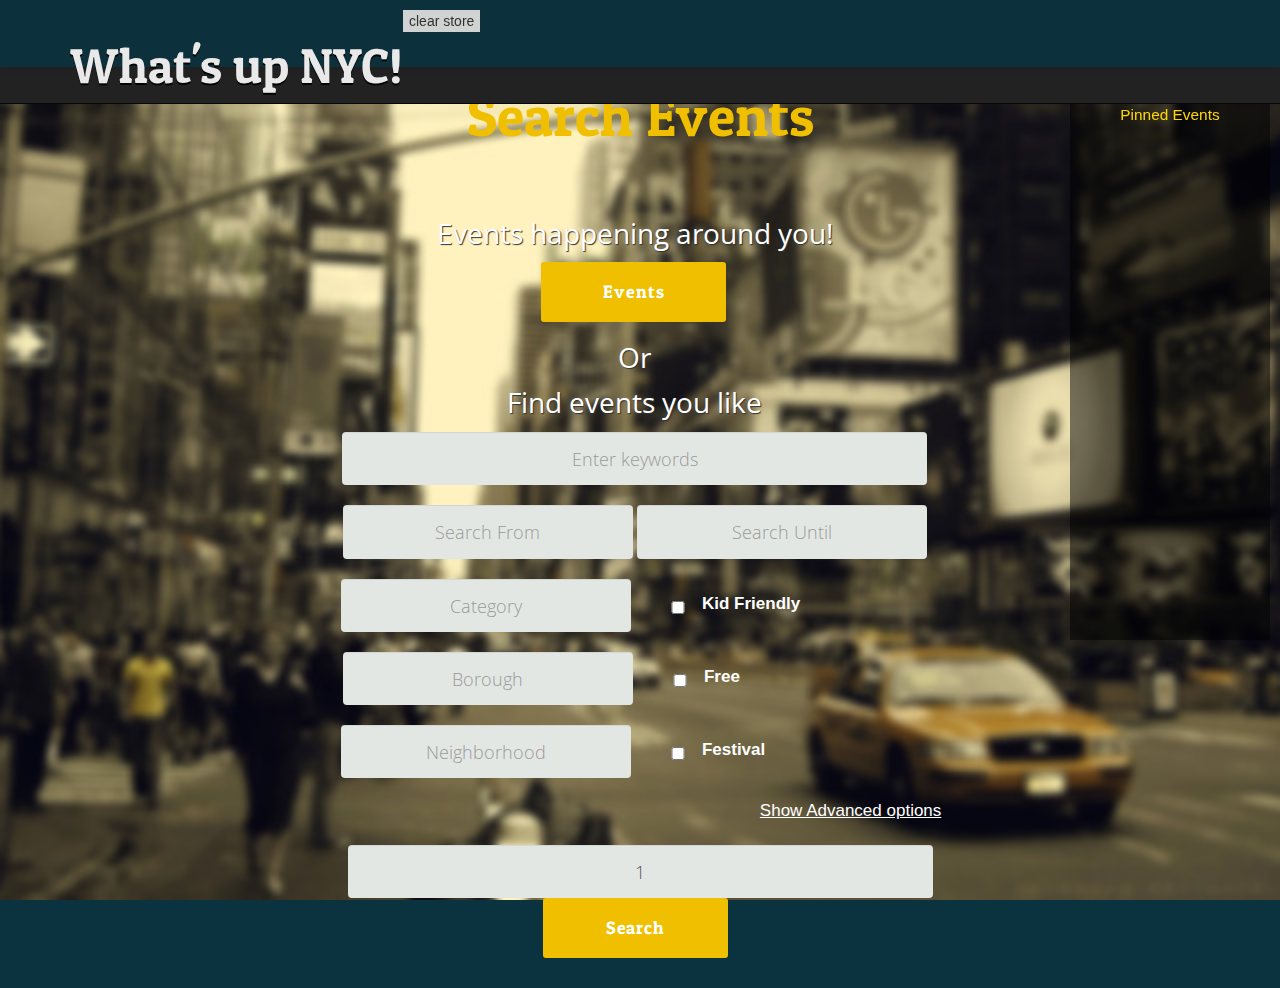
==== index.html @ 023a13a9 "Pinned Table Changes" ====
<!DOCTYPE HTML>
    <html lang="en">
    <head>
    <meta charset="utf-8">
    <title>WhatsupNYC!</title>
    <meta name="viewport" content="width=device-width, initial-scale=1.0">
    <meta name="description" content="">
    <meta name="author" content="">
    <!-- Styles -->
    <link href="webContent/css/bootstrap.css" rel="stylesheet">
    <link href="webContent/css/style.css" rel="stylesheet">
    <link href="webContent/css/style-date.css" rel="stylesheet">

    <link rel='stylesheet' id='prettyphoto-css'  href="webContent/css/prettyPhoto.css" type='text/css' media='all'>
    <link href="webContent/css/fontello.css" type="text/css" rel="stylesheet">
    <!--[if lt IE 7]>
            <link href="css/fontello-ie7.css" type="text/css" rel="stylesheet">  
        <![endif]-->
    <!-- Google Web fonts -->
    <link href='http://fonts.googleapis.com/css?family=Quattrocento:400,700' rel='stylesheet' type='text/css'>
    <link href='http://fonts.googleapis.com/css?family=Patua+One' rel='stylesheet' type='text/css'>
    <link href='http://fonts.googleapis.com/css?family=Open+Sans' rel='stylesheet' type='text/css'>
    <style>
    body {
        padding-top: 60px; /* 60px to make the container go all the way to the bottom of the topbar */
    }
    </style>
    <link href="webContent/css/bootstrap-responsive.css" rel="stylesheet">
    <link href="stylesheets/styles.css" type="text/css" rel="stylesheet">
    <link href="stylesheets/corgi.css" type="text/css" rel="stylesheet">
    <link href="stylesheets/elusive-webfont.css" type="text/css" rel="stylesheet">
    
    <!-- Le HTML5 shim, for IE6-8 support of HTML5 elements -->
    <!--[if lt IE 9]>
          <script src="http://html5shim.googlecode.com/svn/trunk/html5.js"></script>
        <![endif]-->
    <!-- Favicon -->
    <link rel="shortcut icon" href="webContent/img/favicon.ico">
    <!-- JQuery -->
    <script type="text/javascript" src="webContent/js/jquery.js"></script>
    <!-- Load ScrollTo -->
    <script type="text/javascript" src="webContent/js/jquery.scrollTo-1.4.2-min.js"></script>
    <!-- Load LocalScroll -->
    <script type="text/javascript" src="webContent/js/jquery.localscroll-1.2.7-min.js"></script>
    <!-- prettyPhoto Initialization -->
    <script type="text/javascript" charset="utf-8">
          $(document).ready(function(){
            $("a[rel^='prettyPhoto']").prettyPhoto();
          });
    </script>
    
    <script type="text/javascript" src="webContent/js/jquery-1.7.1.min.js"></script>
    <link rel="stylesheet" href="http://maxcdn.bootstrapcdn.com/bootstrap/3.2.0/css/bootstrap.min.css">
    
    <link rel="stylesheet" href="webContent/css/jquery-ui.css">
    <script src="webContent/js/jquery-1.10.2.js"></script>
    <script src="webContent/js/jquery-ui.js"></script>
    <script src= "javascripts/store.min.js" type="text/javascript"></script>
    <script src= "javascripts/store+json2.min.js" type="text/javascript"></script>

    <script>
    $(function() {
    $( "#datepicker1" ).datepicker();
    $( "#datepicker2" ).datepicker();
    });
  </script>

    
    
  <script type="text/javascript" src="javascripts/apicall.js"></script>
  <script type="text/javascript">
  
  window.onload= validation();

  function validation() {


    $(document).ready(function(){
    var pinnedEvents = store.get('pinnedEvents');
    //console.log(pinnedEvents);

    for (var key in pinnedEvents) {

            console.log(pinnedEvents[key]);
            var row1Tag = document.createElement("tr");
            var col1Tag = document.createElement("td");
            col1Tag.setAttribute('class', "td-heading");
            row1Tag.setAttribute('class', "pinned-table-tr");
          
            var eventData = pinnedEvents[key];
            col1Tag.innerHTML = eventData;
            row1Tag.setAttribute('id', "Event" + key);
            row1Tag.appendChild(col1Tag);
            $("#pinnedEventsTable").append(row1Tag);
  
    }
  });

    $(document).ready(function(){
        jQuery('#borough').hide();
        jQuery('#category').hide();
        jQuery('#neighborhood').hide();
        jQuery('#free').hide();
        jQuery('#kidFriendly').hide();
        jQuery('#festival').hide();
        $('label[for="free"]').hide();
        $('label[for="kidFriendly"]').hide();
        $('label[for="festival"]').hide();
        $('#currentPageNum').hide();
    });  


   $(document).ready(function(){
        $("#articleName").hide();
        $("#commenterName").hide();
        // $("#datepicker1").hide();      
    });  

  if (window.location.href.indexOf("invalidusername") > -1) {
        
        $(document).ready(function(){
        $("#usernameError").show();
        $("#nofield").hide();
        $("#noresults").hide();
        });

 
  }else if (window.location.href.indexOf("nofield") > -1) {
    
        
        $(document).ready(function(){
        $("#nofield").show();
        $("#usernameError").hide();
        $("#noresults").hide();
        
        });
  
  }else if (window.location.href.indexOf("noresults") > -1) {
        
        $(document).ready(function(){
        $("#noresults").show();
        $("#nofield").hide();
        $("#usernameError").hide();
        
        });
  }

  else{
        $(document).ready(function(){
        $("#usernameError").hide();
        $("#nofield").hide();
        $("#noresults").hide();
        });
  }


}

  
  </script>
  <script>
    init()
    function init() {
        if (!store.enabled) {
            alert('Local storage is not supported by your browser. Please disable "Private Mode", or upgrade to a modern browser.');
            return;
        }
    }
  </script>

    </head>
    <body>
    <!--******************** NAVBAR ********************-->
    <div class="navbar-wrapper">
      <div class="navbar navbar-inverse navbar-fixed-top">
        <div class="navbar-inner">
          <div class="container">
            <!-- Responsive Navbar Part 1: Button for triggering responsive navbar (not covered in tutorial). Include responsive CSS to utilize. -->
            <a class="btn btn-navbar" data-toggle="collapse" data-target=".nav-collapse"> <span class="icon-bar"></span> <span class="icon-bar"></span> <span class="icon-bar"></span> </a>
            <h1 class="brand"><a href="#top">What's up NYC!</a></h1>
            <button onclick="clearStore()"> clear store</button>
            <!-- Responsive Navbar Part 2: Place all navbar contents you want collapsed withing .navbar-collapse.collapse. -->
            <nav class="pull-right nav-collapse collapse">
              <ul id="menu-main" class="nav">
                
              </ul>
            </nav>
          </div>
          <!-- /.container -->
        </div>
        <!-- /.navbar-inner -->
      </div>
      <!-- /.navbar -->
    </div>
    <!-- /.navbar-wrapper -->
    <div id="top"></div>
    <!-- ******************** HeaderWrap ********************-->
    <div id="headerwrap">
      <header class="clearfix">
        <h1><span>Search Events</span></h1>
        <div class="container" style="position: relative;">
          <div id="divfix" title="Average comment rating for users">
            Pinned Events
            <div id="pinnedDiv">
              <table id="pinnedEventsTable" border="0" style="{border-collapse: separate; border-spacing: 5em}">
              </table>
            </div>
          </div>



          <div class="row">
            <div class="span12">
              <!--<form method="POST" action="commentList.html" name="random" id="random">-->
              <h2 style="margin-left:-6%;">Events happening around you!</h2>
              <!-- <input type="submit" value="Generate" class="cform-submit" onclick="ranComments()">   -->
              <input type = "button" value="Events" onclick="randomEventsButtonClick()" class="cform-submit" 
              style="margin-left:39%;" title="click here to generate random comments">
              <!-- </form> -->
              <h2 style="margin-left:-6%;">Or</h2>
              <h2 style="margin-left:-6%;">Find events you like</h2>
              
              <h2 id="usernameError" style="color: gold; margin-left:-6%;" hidden="true">Please Enter Value</h2>
              <div id="status" style="color:red"></div>
              <h2 id="nofield" style="color: gold; margin-left:-6%;" hidden="true">Please select one field</h2>
             
              <h2 id="noresults" style="color: gold; margin-left:-6%;" hidden="true">No results found</h2>
              <!-- <div class = "row">
              <select id ="selectType" style="width: 290px; font-size: 22px; height: 60px; margin-left:-6%; font-family: 'Open Sans', sans serif;" title="select the type of field for search">
              <option value="none">Select here</option>  
              <option value="article">Article URL</option>
              <option value="commenter">Commenter user id</option>
              <option value="commentDate">Comment date</option>
              </select>
              </div> -->
              <!-- <div class="row">&nbsp</div>
              <input type="text" id="articleName" name="keywords" placeholder="Article URL" class="cform-text" size="20" title="your email" style="margin-left:-6%;">
              
              <input type="text" id="commenterName" name="username" placeholder="Commenter user id" class="cform-text" size="20" title="username" style = "width:290px; margin-left:-6%;">
              
              <input type="text" id="datepicker1" name="uploadedsince" placeholder="Commented on" class="cform-text" size="20" style = "width:290px; margin-left:-6%;"> -->
              <!--
              <input type="text" id="datepicker2" name="uploadeduntil" placeholder="Uploaded Until" class="cform-text" size="20" style = "width:290px;">
              -->
              <input type="text" name="keywords" id = "text"placeholder="Enter keywords" class="cform-text" style="margin-left:-6%;" size="30" title="your email">
              <div class="row">&nbsp</div>              
              <input type="text" id="datepicker1" name="uploadedsince" placeholder="Search From" class="cform-text" size="20" style = "width:290px; margin-left:-6%;">
              
              <input type="text" id="datepicker2" name="uploadeduntil" placeholder="Search Until" class="cform-text" size="20" style = "width:290px; ">
              <div class="row">&nbsp</div>              
              <input type="text" id="category" placeholder="Category" class="cform-text" style="margin-left:-17%; width:290px;" size="30" title="Category">
              <input type="checkbox" id="kidFriendly" class="advanced" style="margin-left:2%; width: 40px; color:white;" size="30" title="Neighborhood">
              <label for="kidFriendly" style="color: white; font-size: 17px;">Kid Friendly</label>
              <div class="row">&nbsp</div>              

              <input type="text" id="borough" placeholder="Borough" class="cform-text" size="30" title="Borough" style=" margin-left:-22%; width:290px;" >
              
              <input type="checkbox" id="free" class="advanced" title="Free" style=" margin-left:2%; width:40px;">
              <label for="free" style="color: white; font-size: 17px;">Free</label>
              <div class="row">&nbsp;</div>              
              <input type="text" id="neighborhood" placeholder="Neighborhood" class="cform-text" style="margin-left:-20%; width: 290px;" size="30" title="Neighborhood"> 
              <input type="checkbox" id="festival" class="advanced" title="Festival" style=" margin-left:2%; width:40px;">
              <label for="festival" style="color: white; font-size: 17px;">Festival</label>                     
            </div>
          </div>
          <div class="row" id="searchButton">
          <br>
            <button id="advanced-options"class="advanced" onclick="Visibility()" style = " background:none; border:none; margin-left:36%; color: white; font-size: 17px; " ><u>Show Advanced options</u></button>
          <div class="row">&nbsp;</div>

          <input name="pageNumber" id="currentPageNum" hidden="true" role="textbox" type="text" value="1">
          <input type = "button" value="Search" onclick="searchEventsButtonClick()" class="cform-submit" id="searchButton"
              style="margin-left:41.7%;" title="click here to search">
          </div>

<!-- <div style="margin: 10px">
<div class="star-ctr">
  <ul>
    <li><a href="#"><span class="glyphicon glyphicon-star"></span></a></li>
    <li><a href="#"><span class="glyphicon glyphicon-star"></span></a></li>
    <li><a href="#"><span class="glyphicon glyphicon-star"></span></a></li>
    <li><a href="#"><span class="glyphicon glyphicon-star"></span></a></li>
    <li><a href="#"><span class="glyphicon glyphicon-star"></span></a></li>
  </ul>
</div>
</div> -->





           <div id="box">
        <p/>
        <div id="addrwhere"></div>
        <div id="where" style="width: 85%;"></div>
        
        <p/>
        <input type="button" id="moreEventsButton" class="cform-submit" style="margin-left:41.7%;" onclick="getMoreEvents()" value="No more Events" state="0">

    </div>
          </form> 
        </div>
      </header>
    </div>


   
    <!--******************** Feature ********************-->
    
    <!--******************** Portfolio Section ********************-->

    <!--******************** Services Section ********************-->
    <!--******************** Testimonials Section ********************-->
    
    <!--******************** News Section ********************-->
    
    <!-- Loading the javaScript at the end of the page -->
    <script type="text/javascript" src="webContent/js/bootstrap.js"></script>
    <script type="text/javascript" src="webContent/js/jquery.prettyPhoto.js"></script>
    <!-- <script type="text/javascript" src="webContent/js/site.js"></script> -->
    
    
    <!--ANALYTICS CODE-->
  <script type="text/javascript">
    var _gaq = _gaq || [];
    _gaq.push(['_setAccount', 'UA-29231762-1']);
    _gaq.push(['_setDomainName', 'dzyngiri.com']);
    _gaq.push(['_trackPageview']);
  
    (function() {
    var ga = document.createElement('script'); ga.type = 'text/javascript'; ga.async = true;
    ga.src = ('https:' == document.location.protocol ? 'https://ssl' : 'http://www') + '.google-analytics.com/ga.js';
    var s = document.getElementsByTagName('script')[0]; s.parentNode.insertBefore(ga, s);
    })();

    function clearStore(){
      store.clear();
      window.reload();
    }
  </script>
    </body>
    </html>
---- webContent/css/style.css ----
/*!
 * LEGEND - Free Responsive One Page Template
 *
 * Copyright 2013
 * Created by: Inbetwin Network
 * URL: http://inbetw.in
 * Designed and built based on Twitter Bootstrap. */

/*
===========================
CONTENTS:

01 Sensible defaults
02 Typography
03 Non-semantic
04 Navbar
05 Single-Page Sections
06 Footer
07 Bootstrap Carousel
08 Buttons
09 Media queries 
===========================
*/

/* ---------------------------------------------------------------------------------------------------------- 
01 Sensible defaults ----------------------------------------------------------------------------------------
---------------------------------------------------------------------------------------------------------- */

div, article, section, header, footer, nav, li {
	position:relative;
}
.group:after {
	display:block;
	height:0;
	clear:both;
	content:".";
	visibility:hidden; /* For clearing */
}
body {
	background:#f0f0f0;
	color: #312A1E;
	font-size: 100%;
	font-family: 'Quattrocento', serif;
}
::-moz-selection {
background:#f0bf00;
color:#333;
}
::selection {
background:#f0bf00;
color:#333;
}
/*---------- FORMS ----------*/

input[type=text], input[type=submit], input[type=button], textarea {
	width: 100%;
	padding: 0.5em;
	font-size: 1em;
	margin-bottom: 1.5em;
	box-sizing: border-box;
	-moz-box-sizing: border-box;
	-webkit-box-sizing: border-box;
}
input, button, select, textarea {
	font-family: 'Quattrocento', serif;
	background: rgba(227, 231, 228, 1);
	font-family: 'Open Sans', sans serif;
	border: 0;
	text-align: center;
	vertical-align: middle;
	color: #000000;
	box-shadow: none;
	-moz-box-shadow: none;
	box-sizing: border-box;
	-moz-box-sizing: border-box;
	-webkit-box-sizing: border-box;

}
/* ---------------------------------------------------------------------------------------------------------- 
02 Typography -----------------------------------------------------------------------------------------------
---------------------------------------------------------------------------------------------------------- */
/*

14 / 16	= 		0.875em 		(14px equivalent)
16 / 16	= 		1em 			(16px equivalent)
18 / 16 = 		1.125em 		(18px equivalent)
21 / 16 = 		1.3125em 		(21px equivalent)
24 / 16 = 		1.5em 			(24px equivalent)
30 / 16 = 		1.875em 		(30px equivalent)

*/



p {
	font-size: 1em; /* 16px */
	line-height: 1.5; /* 24px */
	margin: 0 0 1.5em 0;
}
ul, ol {
	font-size: 1em; /* 16px */
	line-height: 1.5; /* 24px */
	margin: 0 0 1.5em 0;
}
body, input, textarea {
}
a:link, a:visited {
	color: #F1505A;
}
a:hover, a:active {
	color: #F1505A;
	text-decoration: underline;
}
h1, h2, h3, h4, h5, h6 {
	font-weight: normal; /* reset default browser weight for our webfonts */
	font-family: 'Patua One', cursive;
}
h1 {
	font-size: 1.5em; /* 24px */
	line-height: 1; /* 24px */
	margin-top: 1.42em;
	margin-bottom: 0em;
}
h2 {
	font-size: 1.3125em; /* 21px */
	line-height: 1.1429; /* 24px */
	margin-top: 1.1429em;
	margin-bottom: 0em;
}
h3 {
	font-size: 1.125em; /* 18px */
	line-height: 1.3333; /* 24px */
	margin-top: 1.3333em;
	margin-bottom: 0em;
}
h4 {
	font-size: 1em; /* 16px */
	line-height: 1.5; /* 24px */
	margin-top: 1.5em;
	margin-bottom: 0em;
}
h5 {
	font-size: 0.875em; /* 14px */
	line-height: 1.7143; /* 24px */
	margin-top: 1.7143em;
	margin-bottom: 0em;
}
strong {
	font-weight:normal;
	font-family: 'Open Sans', sans-serif;
}
small {
	font-size: 0.75em; /* 12px */
	line-height: 2; /* 24px */
	margin-top: 2em;
	margin-bottom: 0em;
}
em {
	font-style: normal;
	font-family: 'Open Sans';
}
.muted {
	color: #A5A5A2;
	font-family: 'Quattrocento', serif;
}
.impressed {
	text-shadow:
 -1px -1px 0 rgba(0, 0, 0, 0.5), /* shadow */  1px 1px 0 rgba(255, 255, 255, 0.9); /* highlight */
}
.more-link {
	font-size: .875em; /* 14px */
	margin-top: 1.5em;
	font-family: 'Patua One', cursive;
}
.more-link:link, .more-link:visited {
	color: #f0bf00;
	text-transform: uppercase;
}
/* ---------------------------------------------------------------------------------------------------------- 
03 Non-semantic ------------------------------------------------------------
---------------------------------------------------------------------------------------------------------- */
/* New Image Replacement Hack */

.hide-text {
	text-indent: 100%;
	white-space: nowrap;
	overflow: hidden;
	font-size: 1em;
}
.alignright {
	text-align: right;
}
.alignleft {
	text-align: left;
}
.aligncenter {
	text-align: center;
}
.medium {
	font-weight: normal;
	font-family: 'Quattrocento', serif;
}
/* ---------------------------------------------------------------------------------------------------------- 
04 Navbar ------------------------------------------------------------
---------------------------------------------------------------------------------------------------------- */

.navbar-fixed-top .container {
/* Uncomment to make nav expand full width */
 /*	width: auto; */
}
.navbar .brand {
	margin-left:0;
	padding: 0;
	margin-top: 1.05em;
}
.navbar .brand a {
	padding: 0;
	color: #fff;
	font-size: 1.75em;
	margin-left: 0;
	font-weight: normal;
	font-family: 'Patua One', cursive;
}
.navbar .brand a:hover {
	text-decoration: none;
	color:#f0bf00;
 transition: color .15s linear;
 -webkit-transition: color .15s linear;
 -moz-transition: color .15s linear;
}
.navbar .brand a:focus {
	outline: none;
}
.navbar-inner {
	min-height: 4.75em;
}
.navbar-inverse .navbar-inner {
	background-repeat: repeat;
	background-color: #0b333f;
	border-color: #f0bf00;
}
.navbar-wrapper {
	overflow:hidden;/* No fixed height, will break collapsible nav */
}
#menu-main {
	margin-top: 1.125em;
}
ul#menu-main > li > a {
	font-family: 'Patua One', cursive;
	font-weight: normal;
	font-size: 1em;
	color: #fff;
}
ul#menu-main > li > a:hover {
	background: #f0bf00;
	padding: 9px 15px;
	border-radius: 3px;
	-webkit-border-radius: 3px;
	-moz-border-radius: 3px;
}
.navbar-inverse .brand, .navbar-inverse .nav > li > a {
	text-shadow: none;
}
/* ---------------------------------------------------------------------------------------------------------- 
05 Single-Page Sections ------------------------------------------------------------
---------------------------------------------------------------------------------------------------------- */
#headerwrap {
	width: 100%;
	background: url(../img/city-bg.jpg) #0b333f no-repeat center center fixed;
	-webkit-background-size: cover;
	-moz-background-size: cover;
	-o-background-size: cover;
	background-size: cover;
	;
	min-height: 1000px;
	margin-top: -100px;
	padding-top:70px;
	text-align:center;
}
#headerwrap h1 {
	color: #FFFFFF;
	font-family: 'Patua One', cursive;
	font-size: 4em;
	font-weight: 400;
	margin: 1em 0;
}
#headerwrap h2 {
	color: #FFFFFF;
	font-family: 'Open Sans', sans serif;
	font-size: 2em;
	font-weight: normal;
	margin: 0.5em 0;
	text-shadow: 1px 1px 1px #333333;
}
#headerwrap h1 span {
	color:#f0bf00;
}
#headerwrap input[type=text] {
	background: rgba(227, 231, 228, 1);
	font-family: 'Open Sans', sans serif;
	font-size: 1.3125em;
	border: 0;
	text-align: center;
	vertical-align: middle;
	margin-bottom:0 !important;
}
#headerwrap input[type=text]:focus {
	background: #43413e;
	color: #eff1ef;
	transition: background 0.25 ease-in;
	-moz-transition: background 0.25 ease-in;
	-webkit-transition: background 0.25 ease-in;
}
#headerwrap input[type=text] {
	height: 2.9em;
	width:50%;
}
#headerwrap input[type=submit], input[type=button] {
	font-family: 'Patua One', cursive;
	color: #fff;
	width: 185px;
	height: 2.9em;
	font-size: 1.3125em; /* 21px */
	padding:0.5em;
	letter-spacing: 0.05em;
	margin: 0;
	border: 0;
	text-transform: none;
	background: #f0bf00 !important;
	border-radius: 3px;
	-moz-border-radius: 3px;
	-webkit-border-radius: 3px;
}
#headerwrap input[type=submit]:hover, #headerwrap input[type=submit]:active {
	background: #43413e !important;
}

#headerwrap input[type=button]:hover, #headerwrap input[type=button]:active {
	background: #43413e !important;
}
/*========== Social Icons ==========*/
ul.icon {
	font-size:54px;
	margin:1em 0 0.5em 0;
}
ul.icon li {
	display:inline-block;
	-webkit-transition: all 0.3s linear;
	-moz-transition: all 0.3s linear;
	-o-transition: all 0.3s linear;
	transition: all 0.3s linear;
}
ul.icon li:hover {
	opacity:0.7;
}
section.single-page {
	padding: 4.75em 0; /* 76px */
}
section.single-page h1 {
	text-align: center;
	font-family:  'Patua One', cursive;
	margin-bottom: 2em; /* 72px */
	font-size: 2.25em; /* 36px */
}
#feature {
	background: url("../img/yellow.png") repeat-x 0 0;
	height: 406px;
	z-index: 500;
	box-shadow: 0 5px 16px rgba(0, 0, 0, 0.3);
	-moz-box-shadow: 0 5px 16px rgba(0, 0, 0, 0.3);
	-webkit-box-shadow: 0 5px 16px rgba(0, 0, 0, 0.3);
}
#feature article {
	text-align: center;
	margin-top: 120px;
	max-width: 1170px;
}
#feature-headline {
	font-family: 'Patua One', cursive;
	text-transform: uppercase;
	color: rgba(228, 229, 229, 1);
	margin-bottom: 3%; /* 39px */
	margin-top: -.25em;
	height: 109px;
	background-size: 100% auto;
}
#feature-headline span {
	font-family: 'Patua One', cursive;
	text-transform: lowercase;
}
#feature article p {
	font-family: 'Patua One', cursive;
	font-size: 40px;
	margin-bottom: 0;
	line-height: 1.35;
	color: #fff;
}
/* Portfolio */

section#portfolio {
	padding-bottom: 0;
}
section#portfolio h1 {
	font-size: 3em;
	margin-bottom: 1em;
	margin-top: 0.5em;
}
section#portfolio hgroup h2 {
	margin-top: 1em;
	text-transform: capitalize;
}
section#portfolio hgroup h3 {
	margin-top:  .35em;
	font-family: 'Patua One', cursive;
}
section#portfolio .entry-content {
	margin: 1em 0 2.5em;
}
section#portfolio .align {
	text-align:center;
	margin-top:10px;
	font-size:6em;
}
/* Portfolio Image Hover */
.mask2 img {
	margin: 0 auto;
	max-width: 100%;
	display: block;
	-ms-filter:"progid:DXImageTransform.Microsoft.Alpha(Opacity=80)";
	filter: alpha(opacity=80);
	opacity: 0.8;
	box-shadow: 1px 1px 10px rgba(0, 0, 0, 0.2);
	-webkit-transition: all 0.3s ease-in-out;
	-moz-transition: all 0.3s ease-in-out;
	-o-transition: all 0.3s ease-in-out;
	-ms-transition: all 0.3s ease-in-out;
	transition: all 0.3s ease-in-out;
}
.mask2 img:hover {
	-ms-filter:"progid:DXImageTransform.Microsoft.Alpha(Opacity=99)";
	filter: alpha(opacity=99);
	opacity: 1;
}
/* Services */

section#services {
	padding-bottom: 9.5em;
}
#services h1 {
	font-size: 3em;
	margin-bottom: 1em;
	margin-top: 0.5em;
}
section#services h2 {
	font-size: 22px;
	margin-bottom: 15px;
	margin-top: 10px;
	text-align:center;
}
section#services p {
	margin:10px;
}
section#services .align {
	text-align:center;
	margin-top:10px;
	font-size: 6em;
}
section#services .align .sev_icon {
	text-align:center;
	margin:10px 0 20px 0;
	font-size: 0.6em;
	color:#F0BF00;
}
section#services .span3 {
	background:#e9e9e9;
	padding: 20px 0;
	-webkit-transition: all 0.3s ease-in-out;
	-moz-transition: all 0.3s ease-in-out;
	-o-transition: all 0.3s ease-in-out;
	-ms-transition: all 0.3s ease-in-out;
	transition: all 0.3s ease-in-out;
}
section#services .span3:hover {
	background:#e3e3e3;
	box-shadow: 1px 1px 6px #C1BAC1;
}
/* Testimonials */

section#testimonials {
	height:  647px;
	background: url("../img/yellow_testimonial.png") repeat-x 0 0;
	padding: 0;
	color: #e4e5e2;
	z-index: 500;
	box-shadow: 0 0 16px rgba(0, 0, 0, 0.3);
	-moz-box-shadow: 0 0 16px rgba(0, 0, 0, 0.3);
	-webkit-box-shadow: 0 0 16px rgba(0, 0, 0, 0.3);
}
section#testimonials .blockquote-wrapper {
	display: table-cell;
	vertical-align: middle;
	height:  647px;
}
blockquote.mega {
}
blockquote.mega p {
	font-size: 45px;
	line-height: 50px;
	text-align: left;
	font-family: 'Patua One', cursive;
	font-weight:bold;
	color:#312A1E;
}
blockquote.mega .cite {
	font-size: 22px;
	text-align: left;
	font-weight:300;
}
/* News */
section#news {
	background: url("../img/grey-cardboard-bg.png") repeat 0 0;
}
section#news .align {
	font-size: 6em;
	text-align: center;
}
article.post {
	background: none repeat scroll 0 0 rgba(255, 255, 255, 0.7);
	border-bottom-left-radius: 6px;
	border-bottom-right-radius: 6px;
	box-shadow: 0 1px 6px rgba(0, 0, 0, 0.1);
	-moz-box-shadow: 0 1px 6px rgba(0, 0, 0, 0.1);
	-webkit-box-shadow: 0 1px 6px rgba(0, 0, 0, 0.1);
}
article .inside {
	margin: 18px 24px 24px;
	padding-top: 1em;
	background: url("../img/dot-row-2.png") repeat-x scroll 0 0 transparent !important;
}
.post-date {
	color: #A5A5A2;
	float: right;
	font-family: 'Open Sans';
	font-size: 14px;
	font-style: normal;
	line-height: 2;
	margin-right: 5px;
}
#news h1 {
	font-size: 3em;
	margin-bottom: 1em;
	margin-top: 0.5em;
}
#news h2 {
	font-size: 21px;
	margin-top: 24px;
	margin-bottom: 16px;
	color: #312A1E;
	clear: right;
}
/* Team and Contact */

section#team, section#contact {
	color: #e4e5e2;
	background:#312A1E;
}
section#team .align, section#contact .align {
	font-size: 6em;
	text-align: center;
}
#team h1, #contact h1 {
	font-size: 3em;
	margin-bottom: 1em;
	margin-top: 0.5em;
}
#contact, #team {
	padding-top: 4.75em;
}
#team {
	padding-bottom: 0;
}
#contact {
	padding-bottom: 0;
}
/* team */

#team h3 {
	font-size: 26px;
	margin-top: 24px;
	margin-bottom: 0px;
}
#team h3, .job-position {
	text-align: center;
}
#team .featurette {
	text-align: center;
	font-size: 21px;
}
#team h2.featurette-heading {
	margin-bottom: 24px;
}
.teamalign {
	text-align:center
}
.team-thumb {
	margin-top: 26px;
	text-align:center;
}
.job-position {
	font-family: 'Open Sans', sans-serif;
	margin-bottom: .46155em;
}
/* Contact Form */

#theme-form {
	position: relative;
	z-index: 999;
}
#theme-form input[type=text], .cform-form textarea {
	background: rgba(227, 231, 228, 1);
	font-family: 'Open Sans', sans serif;
	border: 0;
	text-align: left;
	vertical-align: middle;
}
#theme-form input[type=text]:focus, .cform-form textarea:focus {
	background: rgba(101, 106, 100, 1);
	color: #eff1ef;
	box-shadow: none;
	-moz-box-shadow: none;
	-webkit-box-shadow: none;
	transition: background 0.25 ease-in;
	-moz-transition: background 0.25 ease-in;
	-webkit-transition: background 0.25 ease-in;
}
#theme-form input[type=text] {
	height: 3.25em;
}
#theme-form input[type=submit], input[type=button]  {
	font-family: 'Patua One', cursive;
	color: #fff;
	width: 185px;
	height: 60px;
	text-shadow: none;
	font-size: 1.3125em; /* 21px */
	padding:0.5em;
	letter-spacing: 0.05em;
	margin: 0 0 20px 0;
	display: block;
	border: 0;
	text-transform: none;
	background: #f0bf00 !important;
	border-radius: 3px;
	-moz-border-radius: 3px;
	-webkit-border-radius: 3px;
	box-shadow: none;
	-moz-box-shadow: none;
	-webkit-box-shadow: none;
}
#theme-form input[type=submit]:hover, #theme-form input[type=submit]:active {
	background: #43413e !important;
}

#theme-form input[type=button]:hover, #theme-form input[type=button]:active {
	background: #43413e !important;
}

#theme-form textarea {
	padding-top: 1em;
}
div.cform-response-output {
	max-width: 60%;
	text-align: center;
	margin-left: 40% !important;
	margin-top: 0.5em !important;
	padding: 0.5em !important;
	border-radius: 4px;
	-moz-border-radius: 4px;
	-webkit-border-radius: 4px;
}
.cform-not-valid-tip {
	color: #888;
	border: 1px dotted #ad3729 !important;
	width: 100% !important;
	left: 0 !important;
	padding: 0.5em !important;
	font-family: 'Open Sans', sans-serif;
	box-sizing: border-box;
	-moz-box-sizing: border-box;
	-webkit-box-sizing: border-box;
	border-radius: 4px;
	-moz-border-radius: 4px;
	-webkit-border-radius: 4px;
}
/* Featurettes */



hr.featurette-divider {
	margin: 3em 0;
	border-width: 0;
	height: 9px;
	background: url("../img/dot-row-3-lt.png") repeat-x;
}
/* ---------------------------------------------------------------------------------------------------------- 
06 Footer ------------------------------------------------------------
---------------------------------------------------------------------------------------------------------- */

#map-wrapper {
	margin-top: 20px;
}
footer {
	text-align: center;
	color: #1a1a1a;
	font-weight: bold;
}
footer p {
	margin-top: -130px;
}
/* ---------------------------------------------------------------------------------------------------------- 
07 Bootstrap Carousel ------------------------------------------------------------
---------------------------------------------------------------------------------------------------------- */
    
    .carousel-caption {
	background-color: transparent;
	position: static;
	max-width: 550px;
	padding: 0 20px;
	margin-top: 200px;
	position:absolute;
}
.carousel-caption h1,  .carousel-caption .lead {
	margin: 0;
	line-height: 1.25;
	color: #fff;
	text-shadow: 0 1px 1px rgba(0, 0, 0, .4);
}
.carousel-caption .btn {
	margin-top: 10px;
}
.carousel-control {
	height: 50px;
	top: 46%;
	margin-top: 0;
	font-size: 6.5em;
	text-shadow: 0 1px 1px rgba(0, 0, 0, .4);
	background-color: transparent;
	border: 0;
	font-family: 'Open Sans', sans-serif;
	opacity: 0.4;
	border-radius: 0;
}
.carousel-control:link, .carousel-control:visited {
	color: #262626;
}
/* Banner Carousel  */    
    #banner.carousel {
	margin-top: 4.75em;
	margin-bottom: 0;
	margin-top: 0;
	max-height: 642px;
}
.banner-caption {
	/*	width: 18%; */
    	position: absolute;
	left: 20%;
	top: 10%;
	color: #007ac3;
}
#intro-caption {
	margin-top:150px;
	font-family: 'Open Sans', sans-serif;
	text-align: center;
	font-size: 80px;
	line-height: 90px;
	color:#fff;
	font-weight:bold;
	text-shadow: 2px 2px 2px #000;
}
#intro-caption span {
	font-family:'Open Sans', sans-serif;
	font-size: 0.65em;
}
#banner.carousel .item {
}
#banner.carousel img {
}
#banner.carousel .carousel-control {
}
/* ---------------------------------------------------------------------------------------------------------- 
08 Buttons ------------------------------------------------------------
---------------------------------------------------------------------------------------------------------- */    
.btn {
	font-family: 'Patua One', cursive;
	color: #fff;
	width: 185px;
	height: 20px;
	text-shadow: none;
	font-size: 1.3125em; /* 21px */
	padding: 1em 0.5em;
	letter-spacing: 0.05em;
	margin: 4.5em auto 0;
	display: block;
	border: 0;
	text-transform: none;
	background: #f0bf00 !important;
	border-radius: 3px;
	-moz-border-radius: 3px;
	-webkit-border-radius: 3px;
	box-shadow: none;
	-moz-box-shadow: none;
	-webkit-box-shadow: none;
}
.btn:link, .btn:visited {
	color: #fff;
}
.btn:hover {
	background: #312A1E !important;
}
.navbar-inverse .btn-navbar {
	width: auto;
	height: auto;
}

/* ---------------------------------------------------------------------------------------------------------- 
09 Media queries --------------------------------------------------------------------------------------------
---------------------------------------------------------------------------------------------------------- */


/* RESPONSIVE 
-------------------------------------------------- */

    @media (max-width: 1186px) {
 .banner-caption {
	    	/*	width: 18%; */
	    	position: absolute;
 left: 20%;
 top: 6%;
 color: #007ac3;
}
 #intro-caption {
 font-family: 'Open Sans', sans-serif;
 text-align: center;
 font-size: 60px;
 line-height: 70px;
}
 .banner-caption p {
 font-size: 1em;
}
}
 @media (max-width: 979px) {
 .navbar-fixed-top {
 margin-bottom: 0;
}
 .navbar .container {
 width: 100%;
}
 .navbar .brand {
 margin-top: 0;
}
 .navbar .btn-navbar {
 margin-top: 0;
}
 .navbar-fixed-top .navbar-inner {
 padding: 0px;
}
 .featurette {
 height: auto;
 padding: 0;
}
 .featurette-image.pull-left,  .featurette-image.pull-right {
 display: block;
 float: none;
 max-width: 40%;
 margin: 0 auto 20px;
}
}
 @media (min-width: 768px) and (max-width: 979px) {
 #headerwrap {
 padding-top:0;
}
}
 @media (max-width: 767px) {
 .container {
 padding-right: 5px;
 padding-left: 5px;
}
 .navbar-fixed-top,  .navbar-fixed-bottom,  .navbar-static-top {
 margin-right: 0px;
 margin-left: 0px;
 margin-bottom:0px;
 padding-bottom:0px;
}
 .navbar-inner {
 margin: 0;
}
 .carousel {
 margin-left: -20px;
 margin-right: -20px;
}
 .carousel .container {
}
 .carousel-caption {
 width: 65%;
 padding: 0 70px;
 margin-top: 100px;
}
 .carousel-caption h1 {
 font-size: 30px;
}
 .carousel-caption .lead,  .carousel-caption .btn {
 font-size: 18px;
}
 .featurette-heading {
 font-size: 30px;
}
 .featurette .lead {
 font-size: 18px;
 line-height: 1.5;
}
}
    
    /* Smaller screens ----------- */
	@media (max-width : 480px) {
 #headerwrap {
 padding-top:0;
}
 #headerwrap h1 {
 font-size:2em;
}
 #headerwrap h2 {
 font-size:1em;
}
 #headerwrap input[type="text"] {
 width: 100%;
}
 #headerwrap input[type="submit"], input[type="button"] {
 margin-top:1em;
 width: 135px;
}
 .container {
1px solid yellow;
}
 #team .team-thumb {
 margin-right: auto;
 margin-left: auto;
 width: 150px;
 display: block;
 text-align:center
}
 #feature article p {
 font-family: 'Open Sans', sans-serif;
 font-size: 26px; /* font-size: 26px; */
 margin-bottom: 0;
 line-height: 30px;
 color: #fff;
}
}
    
    /* Smartphones (portrait and landscape) ----------- */
	@media only screen  and (min-device-width : 320px)  and (max-device-width : 480px) {
 #feature-headline {
 background: transparent;
 text-indent: 0;
 overflow: visible;
 margin-top: 1.5em;
}
 #navbar-inner {
 margin:	0;
}
 #banner { /*display: none;*/
}
 section.single-page {
 padding: 1em 0;
}
		
		/* Feature */
		#feature-badge {
/*	display: none; */
		}
		
		/* Portfolio & News */
		
		#news h1 {
 background: transparent;
}
 #news h1 span {
 background: transparent;
 padding: 0;
}
 #portfolio .container {
 top: 0 !important;
}
 #feature article p {
 font-family: 'Open Sans', sans-serif;
 font-size: 26px; /* font-size: 26px; */
 margin-bottom: 0;
 line-height: 30px;
 color: #fff;
}
 .img-news {
 width: 100%;
}
 .img-news {
 margin-right: auto;
 margin-left: auto;
 display: block;
}
 section#portfolio hgroup h2 {
 margin-top: 1.5em;
}
	
		/* Services */
		
		#services h1 {
 background: transparent;
}
 #services h1 span {
 background: transparent;
 padding: 0;
}
 section#services h2 {
 margin-bottom: 0.25em;
}
 section#services h2, section#services ul {
 text-align: center;
}
		

	    /* Testimonials */
	    
		section#testimonials { /*display: none;*/
}
	
		/* team */
		
		#team .team-thumb {
 margin-right: auto;
 margin-left: auto;
 width: 150px;
 display: block;
 text-align:center
}
 .job-position: {
 margin-bottom: 1.5em;
}
 .navbar-fixed-top, .navbar-fixed-bottom, .navbar-static-top {
 margin-left: auto;
 margin-right: auto;
}

.otherComments: {

	background-color: #;


}

		
		/* Contact Form */

		#theme-form {
 overflow: hidden;
}
 #theme-form input[type=submit], input[type=button] {
 width: 100%;
}
}

	/* Smartphones (landscape) ----------- */
	@media only screen  and (min-width : 321px) {
 #feature-headline {
 font-size: 32px; /* 34px */
}
}
	
	/* Smartphones (portrait) ----------- */
	@media only screen  and (max-width : 320px) {
 #feature-headline {
 font-size: 1.1875em; /* 19px */
}
 #feature article p {
 font-family: 'Open Sans', sans-serif;
 font-size: 26px; /* font-size: 26px; */
 margin-bottom: 0;
 line-height: 30px;
 color: #fff;
}
}
	
	/* iPads (portrait and landscape) ----------- */
	@media only screen  and (min-device-width : 768px)  and (max-device-width : 1024px) {
 .banner-caption p {
 font-size: 0.6em;
}
 #intro-caption {
 font-size: 4em;
}
}
	
	/* iPads (landscape) ----------- */
	@media only screen  and (min-device-width : 768px)  and (max-device-width : 1024px)  and (orientation : landscape) {
/* Styles */
	}
	
	/* iPads (portrait) ----------- */
	@media only screen  and (min-device-width : 768px)  and (max-device-width : 1024px)  and (orientation : portrait) {
/* Styles */
	}
	
	/* Desktops and laptops ----------- */
	@media only screen  and (min-width : 1224px) {
/* Styles */
	}
---- webContent/css/style-date.css ----
/*
Theme Name: jqueryui-com
Template: jquery
*/

a,
.title {
	color: #B24926;
}

#content a:hover {
	color: #333;
}

#banner-secondary p.intro {
	padding: 0;
	float: left;
	width: 50%;
}

#banner-secondary .download-box {
	border: 1px solid #aaa;
	background: #333;
	background: -moz-linear-gradient(left, #333 0%, #444 100%);
	background: -webkit-linear-gradient(left, #333 0%, #444 100%);
	background: -o-linear-gradient(left, #333 0%, #444 100%);
	background: linear-gradient(to right, #333 0%, #444 100%);
	float: right;
	width: 40%;
	text-align: center;
	font-size: 20px;
	padding: 10px;
	border-radius: 5px;
	box-shadow: 0 0 8px rgba(0, 0, 0, 0.8);
}

#banner-secondary .download-box h2 {
	color: #71D1FF;
	font-size: 26px;
}

#banner-secondary .download-box .button {
	float: none;
	display: block;
	margin-top: 15px;
}

#banner-secondary .download-box p {
	margin: 15px 0 5px;
}

#banner-secondary .download-option {
	width: 45%;
	float: left;
	font-size: 16px;
}

#banner-secondary .download-legacy {
	float: right;
}

#banner-secondary .download-option span {
	display: block;
	font-size: 14px;
	color: #71D1FF;
}

#content .dev-links {
	float: right;
	width: 30%;
	margin: -15px -25px .5em 1em;
	padding: 1em;
	border: 1px solid #666;
	border-width: 0 0 1px 1px;
	border-radius: 0 0 0 5px;
	box-shadow: -2px 2px 10px -2px #666;
}

#content .dev-links ul {
	margin: 0;
}

#content .dev-links li {
	padding: 0;
	margin: .25em 0 .25em 1em;
	background-image: none;
}

.demo-list {
	float: right;
	width: 25%;
}

.demo-list h2 {
	font-weight: normal;
	margin-bottom: 0;
}

#content .demo-list ul {
	width: 100%;
	border-top: 1px solid #ccc;
	margin: 0;
}

#content .demo-list li {
	border-bottom: 1px solid #ccc;
	margin: 0;
	padding: 0;
	background: #eee;
}

#content .demo-list .active {
	background: #fff;
}

#content .demo-list a {
	text-decoration: none;
	display: block;
	font-weight: bold;
	font-size: 13px;
	color: #3f3f3f;
	text-shadow: 1px 1px #fff;
	padding: 2% 4%;
}

.demo-frame {
	width: 70%;
	height: 350px;
}

.view-source a {
	cursor: pointer;
}

.view-source > div {
	overflow: hidden;
	display: none;
}

@media all and (max-width: 600px) {
	#banner-secondary p.intro,
	#banner-secondary .download-box {
		float: none;
		width: auto;
	}

	#banner-secondary .download-box {
		overflow: auto;
	}
}

@media only screen and (max-width: 480px) {
	#content .dev-links {
		width: 55%;
		margin: -15px -29px .5em 1em;
		overflow: hidden;
	}
}
---- webContent/css/prettyPhoto.css ----
div.pp_default .pp_top,div.pp_default .pp_top .pp_middle,div.pp_default .pp_top .pp_left,div.pp_default .pp_top .pp_right,div.pp_default .pp_bottom,div.pp_default .pp_bottom .pp_left,div.pp_default .pp_bottom .pp_middle,div.pp_default .pp_bottom .pp_right{height:13px}
div.pp_default .pp_top .pp_left{background:url(../img/prettyPhoto/default/sprite.png) -78px -93px no-repeat}
div.pp_default .pp_top .pp_middle{background:url(../img/prettyPhoto/default/sprite_x.png) top left repeat-x}
div.pp_default .pp_top .pp_right{background:url(../img/prettyPhoto/default/sprite.png) -112px -93px no-repeat}
div.pp_default .pp_content .ppt{color:#f8f8f8}
div.pp_default .pp_content_container .pp_left{background:url(../img/prettyPhoto/default/sprite_y.png) -7px 0 repeat-y;padding-left:13px}
div.pp_default .pp_content_container .pp_right{background:url(../img/prettyPhoto/default/sprite_y.png) top right repeat-y;padding-right:13px}
div.pp_default .pp_next:hover{background:url(../img/prettyPhoto/default/sprite_next.png) center right no-repeat;cursor:pointer}
div.pp_default .pp_previous:hover{background:url(../img/prettyPhoto/default/sprite_prev.png) center left no-repeat;cursor:pointer}
div.pp_default .pp_expand{background:url(../img/prettyPhoto/default/sprite.png) 0 -29px no-repeat;cursor:pointer;height:28px;width:28px}
div.pp_default .pp_expand:hover{background:url(../img/prettyPhoto/default/sprite.png) 0 -56px no-repeat;cursor:pointer}
div.pp_default .pp_contract{background:url(../img/prettyPhoto/default/sprite.png) 0 -84px no-repeat;cursor:pointer;height:28px;width:28px}
div.pp_default .pp_contract:hover{background:url(../img/prettyPhoto/default/sprite.png) 0 -113px no-repeat;cursor:pointer}
div.pp_default .pp_close{background:url(../img/prettyPhoto/default/sprite.png) 2px 1px no-repeat;cursor:pointer;height:30px;width:30px}
div.pp_default .pp_gallery ul li a{background:url(../img/prettyPhoto/default/default_thumb.png) center center #f8f8f8;border:1px solid #aaa}
div.pp_default .pp_social{margin-top:7px}
div.pp_default .pp_gallery a.pp_arrow_previous,div.pp_default .pp_gallery a.pp_arrow_next{left:auto;position:static}
div.pp_default .pp_nav .pp_play,div.pp_default .pp_nav .pp_pause{background:url(../img/prettyPhoto/default/sprite.png) -51px 1px no-repeat;height:30px;width:30px}
div.pp_default .pp_nav .pp_pause{background-position:-51px -29px}
div.pp_default a.pp_arrow_previous,div.pp_default a.pp_arrow_next{background:url(../img/prettyPhoto/default/sprite.png) -31px -3px no-repeat;height:20px;margin:4px 0 0;width:20px}
div.pp_default a.pp_arrow_next{background-position:-82px -3px;left:52px}
div.pp_default .pp_content_container .pp_details{margin-top:5px}
div.pp_default .pp_nav{clear:none;height:30px;position:relative;width:110px}
div.pp_default .pp_nav .currentTextHolder{color:#999;font-family:Georgia;font-size:11px;font-style:italic;left:75px;line-height:25px;margin:0;padding:0 0 0 10px;position:absolute;top:2px}
div.pp_default .pp_close:hover,div.pp_default .pp_nav .pp_play:hover,div.pp_default .pp_nav .pp_pause:hover,div.pp_default .pp_arrow_next:hover,div.pp_default .pp_arrow_previous:hover{opacity:0.7}
div.pp_default .pp_description{font-size:11px;font-weight:700;line-height:14px;margin:5px 50px 5px 0}
div.pp_default .pp_bottom .pp_left{background:url(../img/prettyPhoto/default/sprite.png) -78px -127px no-repeat}
div.pp_default .pp_bottom .pp_middle{background:url(../img/prettyPhoto/default/sprite_x.png) bottom left repeat-x}
div.pp_default .pp_bottom .pp_right{background:url(../img/prettyPhoto/default/sprite.png) -112px -127px no-repeat}
div.pp_default .pp_loaderIcon{background:url(../img/prettyPhoto/default/loader.gif) center center no-repeat}
div.light_rounded .pp_top .pp_left{background:url(../img/prettyPhoto/light_rounded/sprite.png) -88px -53px no-repeat}
div.light_rounded .pp_top .pp_right{background:url(../img/prettyPhoto/light_rounded/sprite.png) -110px -53px no-repeat}
div.light_rounded .pp_next:hover{background:url(../img/prettyPhoto/light_rounded/btnNext.png) center right no-repeat;cursor:pointer}
div.light_rounded .pp_previous:hover{background:url(../img/prettyPhoto/light_rounded/btnPrevious.png) center left no-repeat;cursor:pointer}
div.light_rounded .pp_expand{background:url(../img/prettyPhoto/light_rounded/sprite.png) -31px -26px no-repeat;cursor:pointer}
div.light_rounded .pp_expand:hover{background:url(../img/prettyPhoto/light_rounded/sprite.png) -31px -47px no-repeat;cursor:pointer}
div.light_rounded .pp_contract{background:url(../img/prettyPhoto/light_rounded/sprite.png) 0 -26px no-repeat;cursor:pointer}
div.light_rounded .pp_contract:hover{background:url(../img/prettyPhoto/light_rounded/sprite.png) 0 -47px no-repeat;cursor:pointer}
div.light_rounded .pp_close{background:url(../img/prettyPhoto/light_rounded/sprite.png) -1px -1px no-repeat;cursor:pointer;height:22px;width:75px}
div.light_rounded .pp_nav .pp_play{background:url(../img/prettyPhoto/light_rounded/sprite.png) -1px -100px no-repeat;height:15px;width:14px}
div.light_rounded .pp_nav .pp_pause{background:url(../img/prettyPhoto/light_rounded/sprite.png) -24px -100px no-repeat;height:15px;width:14px}
div.light_rounded .pp_arrow_previous{background:url(../img/prettyPhoto/light_rounded/sprite.png) 0 -71px no-repeat}
div.light_rounded .pp_arrow_next{background:url(../img/prettyPhoto/light_rounded/sprite.png) -22px -71px no-repeat}
div.light_rounded .pp_bottom .pp_left{background:url(../img/prettyPhoto/light_rounded/sprite.png) -88px -80px no-repeat}
div.light_rounded .pp_bottom .pp_right{background:url(../img/prettyPhoto/light_rounded/sprite.png) -110px -80px no-repeat}
div.dark_rounded .pp_top .pp_left{background:url(../img/prettyPhoto/dark_rounded/sprite.png) -88px -53px no-repeat}
div.dark_rounded .pp_top .pp_right{background:url(../img/prettyPhoto/dark_rounded/sprite.png) -110px -53px no-repeat}
div.dark_rounded .pp_content_container .pp_left{background:url(../img/prettyPhoto/dark_rounded/contentPattern.png) top left repeat-y}
div.dark_rounded .pp_content_container .pp_right{background:url(../img/prettyPhoto/dark_rounded/contentPattern.png) top right repeat-y}
div.dark_rounded .pp_next:hover{background:url(../img/prettyPhoto/dark_rounded/btnNext.png) center right no-repeat;cursor:pointer}
div.dark_rounded .pp_previous:hover{background:url(../img/prettyPhoto/dark_rounded/btnPrevious.png) center left no-repeat;cursor:pointer}
div.dark_rounded .pp_expand{background:url(../img/prettyPhoto/dark_rounded/sprite.png) -31px -26px no-repeat;cursor:pointer}
div.dark_rounded .pp_expand:hover{background:url(../img/prettyPhoto/dark_rounded/sprite.png) -31px -47px no-repeat;cursor:pointer}
div.dark_rounded .pp_contract{background:url(../img/prettyPhoto/dark_rounded/sprite.png) 0 -26px no-repeat;cursor:pointer}
div.dark_rounded .pp_contract:hover{background:url(../img/prettyPhoto/dark_rounded/sprite.png) 0 -47px no-repeat;cursor:pointer}
div.dark_rounded .pp_close{background:url(../img/prettyPhoto/dark_rounded/sprite.png) -1px -1px no-repeat;cursor:pointer;height:22px;width:75px}
div.dark_rounded .pp_description{color:#fff;margin-right:85px}
div.dark_rounded .pp_nav .pp_play{background:url(../img/prettyPhoto/dark_rounded/sprite.png) -1px -100px no-repeat;height:15px;width:14px}
div.dark_rounded .pp_nav .pp_pause{background:url(../img/prettyPhoto/dark_rounded/sprite.png) -24px -100px no-repeat;height:15px;width:14px}
div.dark_rounded .pp_arrow_previous{background:url(../img/prettyPhoto/dark_rounded/sprite.png) 0 -71px no-repeat}
div.dark_rounded .pp_arrow_next{background:url(../img/prettyPhoto/dark_rounded/sprite.png) -22px -71px no-repeat}
div.dark_rounded .pp_bottom .pp_left{background:url(../img/prettyPhoto/dark_rounded/sprite.png) -88px -80px no-repeat}
div.dark_rounded .pp_bottom .pp_right{background:url(../img/prettyPhoto/dark_rounded/sprite.png) -110px -80px no-repeat}
div.dark_rounded .pp_loaderIcon{background:url(../img/prettyPhoto/dark_rounded/loader.gif) center center no-repeat}
div.dark_square .pp_left,div.dark_square .pp_middle,div.dark_square .pp_right,div.dark_square .pp_content{background:#000}
div.dark_square .pp_description{color:#fff;margin:0 85px 0 0}
div.dark_square .pp_loaderIcon{background:url(../img/prettyPhoto/dark_square/loader.gif) center center no-repeat}
div.dark_square .pp_expand{background:url(../img/prettyPhoto/dark_square/sprite.png) -31px -26px no-repeat;cursor:pointer}
div.dark_square .pp_expand:hover{background:url(../img/prettyPhoto/dark_square/sprite.png) -31px -47px no-repeat;cursor:pointer}
div.dark_square .pp_contract{background:url(../img/prettyPhoto/dark_square/sprite.png) 0 -26px no-repeat;cursor:pointer}
div.dark_square .pp_contract:hover{background:url(../img/prettyPhoto/dark_square/sprite.png) 0 -47px no-repeat;cursor:pointer}
div.dark_square .pp_close{background:url(../img/prettyPhoto/dark_square/sprite.png) -1px -1px no-repeat;cursor:pointer;height:22px;width:75px}
div.dark_square .pp_nav{clear:none}
div.dark_square .pp_nav .pp_play{background:url(../img/prettyPhoto/dark_square/sprite.png) -1px -100px no-repeat;height:15px;width:14px}
div.dark_square .pp_nav .pp_pause{background:url(../img/prettyPhoto/dark_square/sprite.png) -24px -100px no-repeat;height:15px;width:14px}
div.dark_square .pp_arrow_previous{background:url(../img/prettyPhoto/dark_square/sprite.png) 0 -71px no-repeat}
div.dark_square .pp_arrow_next{background:url(../img/prettyPhoto/dark_square/sprite.png) -22px -71px no-repeat}
div.dark_square .pp_next:hover{background:url(../img/prettyPhoto/dark_square/btnNext.png) center right no-repeat;cursor:pointer}
div.dark_square .pp_previous:hover{background:url(../img/prettyPhoto/dark_square/btnPrevious.png) center left no-repeat;cursor:pointer}
div.light_square .pp_expand{background:url(../img/prettyPhoto/light_square/sprite.png) -31px -26px no-repeat;cursor:pointer}
div.light_square .pp_expand:hover{background:url(../img/prettyPhoto/light_square/sprite.png) -31px -47px no-repeat;cursor:pointer}
div.light_square .pp_contract{background:url(../img/prettyPhoto/light_square/sprite.png) 0 -26px no-repeat;cursor:pointer}
div.light_square .pp_contract:hover{background:url(../img/prettyPhoto/light_square/sprite.png) 0 -47px no-repeat;cursor:pointer}
div.light_square .pp_close{background:url(../img/prettyPhoto/light_square/sprite.png) -1px -1px no-repeat;cursor:pointer;height:22px;width:75px}
div.light_square .pp_nav .pp_play{background:url(../img/prettyPhoto/light_square/sprite.png) -1px -100px no-repeat;height:15px;width:14px}
div.light_square .pp_nav .pp_pause{background:url(../img/prettyPhoto/light_square/sprite.png) -24px -100px no-repeat;height:15px;width:14px}
div.light_square .pp_arrow_previous{background:url(../img/prettyPhoto/light_square/sprite.png) 0 -71px no-repeat}
div.light_square .pp_arrow_next{background:url(../img/prettyPhoto/light_square/sprite.png) -22px -71px no-repeat}
div.light_square .pp_next:hover{background:url(../img/prettyPhoto/light_square/btnNext.png) center right no-repeat;cursor:pointer}
div.light_square .pp_previous:hover{background:url(../img/prettyPhoto/light_square/btnPrevious.png) center left no-repeat;cursor:pointer}
div.facebook .pp_top .pp_left{background:url(../img/prettyPhoto/facebook/sprite.png) -88px -53px no-repeat}
div.facebook .pp_top .pp_middle{background:url(../img/prettyPhoto/facebook/contentPatternTop.png) top left repeat-x}
div.facebook .pp_top .pp_right{background:url(../img/prettyPhoto/facebook/sprite.png) -110px -53px no-repeat}
div.facebook .pp_content_container .pp_left{background:url(../img/prettyPhoto/facebook/contentPatternLeft.png) top left repeat-y}
div.facebook .pp_content_container .pp_right{background:url(../img/prettyPhoto/facebook/contentPatternRight.png) top right repeat-y}
div.facebook .pp_expand{background:url(../img/prettyPhoto/facebook/sprite.png) -31px -26px no-repeat;cursor:pointer}
div.facebook .pp_expand:hover{background:url(../img/prettyPhoto/facebook/sprite.png) -31px -47px no-repeat;cursor:pointer}
div.facebook .pp_contract{background:url(../img/prettyPhoto/facebook/sprite.png) 0 -26px no-repeat;cursor:pointer}
div.facebook .pp_contract:hover{background:url(../img/prettyPhoto/facebook/sprite.png) 0 -47px no-repeat;cursor:pointer}
div.facebook .pp_close{background:url(../img/prettyPhoto/facebook/sprite.png) -1px -1px no-repeat;cursor:pointer;height:22px;width:22px}
div.facebook .pp_description{margin:0 37px 0 0}
div.facebook .pp_loaderIcon{background:url(../img/prettyPhoto/facebook/loader.gif) center center no-repeat}
div.facebook .pp_arrow_previous{background:url(../img/prettyPhoto/facebook/sprite.png) 0 -71px no-repeat;height:22px;margin-top:0;width:22px}
div.facebook .pp_arrow_previous.disabled{background-position:0 -96px;cursor:default}
div.facebook .pp_arrow_next{background:url(../img/prettyPhoto/facebook/sprite.png) -32px -71px no-repeat;height:22px;margin-top:0;width:22px}
div.facebook .pp_arrow_next.disabled{background-position:-32px -96px;cursor:default}
div.facebook .pp_nav{margin-top:0}
div.facebook .pp_nav p{font-size:15px;padding:0 3px 0 4px}
div.facebook .pp_nav .pp_play{background:url(../img/prettyPhoto/facebook/sprite.png) -1px -123px no-repeat;height:22px;width:22px}
div.facebook .pp_nav .pp_pause{background:url(../img/prettyPhoto/facebook/sprite.png) -32px -123px no-repeat;height:22px;width:22px}
div.facebook .pp_next:hover{background:url(../img/prettyPhoto/facebook/btnNext.png) center right no-repeat;cursor:pointer}
div.facebook .pp_previous:hover{background:url(../img/prettyPhoto/facebook/btnPrevious.png) center left no-repeat;cursor:pointer}
div.facebook .pp_bottom .pp_left{background:url(../img/prettyPhoto/facebook/sprite.png) -88px -80px no-repeat}
div.facebook .pp_bottom .pp_middle{background:url(../img/prettyPhoto/facebook/contentPatternBottom.png) top left repeat-x}
div.facebook .pp_bottom .pp_right{background:url(../img/prettyPhoto/facebook/sprite.png) -110px -80px no-repeat}
div.pp_pic_holder a:focus{outline:none}
div.pp_overlay{background:#000;display:none;left:0;position:absolute;top:0;width:100%;z-index:9500}
div.pp_pic_holder{display:none;position:absolute;width:100px;z-index:10000}
.pp_content{height:40px;min-width:40px}
* html .pp_content{width:40px}
.pp_content_container{position:relative;text-align:left;width:100%}
.pp_content_container .pp_left{padding-left:20px}
.pp_content_container .pp_right{padding-right:20px}
.pp_content_container .pp_details{float:left;margin:10px 0 2px}
.pp_description{display:none;margin:0}
.pp_social{float:left;margin:0}
.pp_social .facebook{float:left;margin-left:5px;overflow:hidden;width:55px}
.pp_social .twitter{float:left}
.pp_nav{clear:right;float:left;margin:3px 10px 0 0}
.pp_nav p{float:left;margin:2px 4px;white-space:nowrap}
.pp_nav .pp_play,.pp_nav .pp_pause{float:left;margin-right:4px;text-indent:-10000px}
a.pp_arrow_previous,a.pp_arrow_next{display:block;float:left;height:15px;margin-top:3px;overflow:hidden;text-indent:-10000px;width:14px}
.pp_hoverContainer{position:absolute;top:0;width:100%;z-index:2000}
.pp_gallery{display:none;left:50%;margin-top:-50px;position:absolute;z-index:10000}
.pp_gallery div{float:left;overflow:hidden;position:relative}
.pp_gallery ul{float:left;height:35px;margin:0 0 0 5px;padding:0;position:relative;white-space:nowrap}
.pp_gallery ul a{border:1px rgba(0,0,0,0.5) solid;display:block;float:left;height:33px;overflow:hidden}
.pp_gallery ul a img{border:0}
.pp_gallery li{display:block;float:left;margin:0 5px 0 0;padding:0}
.pp_gallery li.default a{background:url(../img/prettyPhoto/facebook/default_thumbnail.gif) 0 0 no-repeat;display:block;height:33px;width:50px}
.pp_gallery .pp_arrow_previous,.pp_gallery .pp_arrow_next{margin-top:7px!important}
a.pp_next{background:url(../img/prettyPhoto/light_rounded/btnNext.png) 10000px 10000px no-repeat;display:block;float:right;height:100%;text-indent:-10000px;width:49%}
a.pp_previous{background:url(../img/prettyPhoto/light_rounded/btnNext.png) 10000px 10000px no-repeat;display:block;float:left;height:100%;text-indent:-10000px;width:49%}
a.pp_expand,a.pp_contract{cursor:pointer;display:none;height:20px;position:absolute;right:30px;text-indent:-10000px;top:10px;width:20px;z-index:20000}
a.pp_close{display:block;line-height:22px;position:absolute;right:0;text-indent:-10000px;top:0}
.pp_loaderIcon{display:block;height:24px;left:50%;margin:-12px 0 0 -12px;position:absolute;top:50%;width:24px}
#pp_full_res{line-height:1!important}
#pp_full_res .pp_inline{text-align:left}
#pp_full_res .pp_inline p{margin:0 0 15px}
div.ppt{color:#fff;display:none;font-size:17px;margin:0 0 5px 15px;z-index:9999}
div.pp_default .pp_content,div.light_rounded .pp_content{background-color:#fff}
div.pp_default #pp_full_res .pp_inline,div.light_rounded .pp_content .ppt,div.light_rounded #pp_full_res .pp_inline,div.light_square .pp_content .ppt,div.light_square #pp_full_res .pp_inline,div.facebook .pp_content .ppt,div.facebook #pp_full_res .pp_inline{color:#000}
div.pp_default .pp_gallery ul li a:hover,div.pp_default .pp_gallery ul li.selected a,.pp_gallery ul a:hover,.pp_gallery li.selected a{border-color:#fff}
div.pp_default .pp_details,div.light_rounded .pp_details,div.dark_rounded .pp_details,div.dark_square .pp_details,div.light_square .pp_details,div.facebook .pp_details{position:relative}
div.light_rounded .pp_top .pp_middle,div.light_rounded .pp_content_container .pp_left,div.light_rounded .pp_content_container .pp_right,div.light_rounded .pp_bottom .pp_middle,div.light_square .pp_left,div.light_square .pp_middle,div.light_square .pp_right,div.light_square .pp_content,div.facebook .pp_content{background:#fff}
div.light_rounded .pp_description,div.light_square .pp_description{margin-right:85px}
div.light_rounded .pp_gallery a.pp_arrow_previous,div.light_rounded .pp_gallery a.pp_arrow_next,div.dark_rounded .pp_gallery a.pp_arrow_previous,div.dark_rounded .pp_gallery a.pp_arrow_next,div.dark_square .pp_gallery a.pp_arrow_previous,div.dark_square .pp_gallery a.pp_arrow_next,div.light_square .pp_gallery a.pp_arrow_previous,div.light_square .pp_gallery a.pp_arrow_next{margin-top:12px!important}
div.light_rounded .pp_arrow_previous.disabled,div.dark_rounded .pp_arrow_previous.disabled,div.dark_square .pp_arrow_previous.disabled,div.light_square .pp_arrow_previous.disabled{background-position:0 -87px;cursor:default}
div.light_rounded .pp_arrow_next.disabled,div.dark_rounded .pp_arrow_next.disabled,div.dark_square .pp_arrow_next.disabled,div.light_square .pp_arrow_next.disabled{background-position:-22px -87px;cursor:default}
div.light_rounded .pp_loaderIcon,div.light_square .pp_loaderIcon{background:url(../img/prettyPhoto/light_rounded/loader.gif) center center no-repeat}
div.dark_rounded .pp_top .pp_middle,div.dark_rounded .pp_content,div.dark_rounded .pp_bottom .pp_middle{background:url(../img/prettyPhoto/dark_rounded/contentPattern.png) top left repeat}
div.dark_rounded .currentTextHolder,div.dark_square .currentTextHolder{color:#c4c4c4}
div.dark_rounded #pp_full_res .pp_inline,div.dark_square #pp_full_res .pp_inline{color:#fff}
.pp_top,.pp_bottom{height:20px;position:relative}
* html .pp_top,* html .pp_bottom{padding:0 20px}
.pp_top .pp_left,.pp_bottom .pp_left{height:20px;left:0;position:absolute;width:20px}
.pp_top .pp_middle,.pp_bottom .pp_middle{height:20px;left:20px;position:absolute;right:20px}
* html .pp_top .pp_middle,* html .pp_bottom .pp_middle{left:0;position:static}
.pp_top .pp_right,.pp_bottom .pp_right{height:20px;left:auto;position:absolute;right:0;top:0;width:20px}
.pp_fade,.pp_gallery li.default a img{display:none}
---- webContent/css/fontello.css ----
@charset "UTF-8";
 @font-face {
 font-family: 'fontello';
 src: url("../font/fontello.eot?6946176");
 src: url("../font/fontello.eot?6946176#iefix") format('embedded-opentype'), url("../font/fontello.woff?6946176") format('woff'), url("../font/fontello.ttf?6946176") format('truetype'), url("../font/fontello.svg?6946176#fontello") format('svg');
 font-weight: normal;
 font-style: normal;
}
/* Chrome hack: SVG is rendered more smooth in Windozze. 100% magic, uncomment if you need it. */
/* Note, that will break hinting! In other OS-es font will be not as sharp as it could be */
/*
@media screen and (-webkit-min-device-pixel-ratio:0) {
  @font-face {
    font-family: 'fontello';
    src: url('../font/fontello.svg?6946176#fontello') format('svg');
  }
}
*/
[class^="icon-"]:before, [class*=" icon-"]:before {
 font-family: 'fontello';
 font-style: normal;
 font-weight: normal;
 speak: none;
 display: inline-block;
 text-decoration: inherit;
 width: 1em;
 margin-right: 0.2em;
 text-align: center;
/* opacity .8 */
/* For safety - reset parent styles, that can break glyph codes*/
  font-variant: normal;
 text-transform: none;
/* fix buttons height, for twitter bootstrap */
  line-height: 1em;
/* Animation center compensation - magrins should be symmetric */
/* remove if not needed */
  margin-left: 0.2em;
/* you can be more comfortable with increased icons size */
/* font-size: 120%; */
/* Uncomment for 3D effect */
/* text-shadow: 1px 1px 1px rgba(127, 127, 127, 0.3); */
}
.icon-plus:before {
	content: '\2b';
} /* '+' */
.icon-heart-empty:before {
	content: '\2661';
} /* '♡' */
.icon-heart:before {
	content: '\2665';
} /* '♥' */
.icon-tools:before {
	content: '\2692';
} /* '⚒' */
.icon-cog:before {
	content: '\2699';
} /* '⚙' */
.icon-attention:before {
	content: '\26a0';
} /* '⚠' */
.icon-mail:before {
	content: '\2709';
} /* '✉' */
.icon-mail-1:before {
	content: '\e801';
} /* '' */
.icon-mail-2:before {
	content: '\e802';
} /* '' */
.icon-cancel:before {
	content: '\2715';
} /* '✕' */
.icon-cancel-circled:before {
	content: '\2716';
} /* '✖' */
.icon-cancel-squared:before {
	content: '\274e';
} /* '❎' */
.icon-plus-circled:before {
	content: '\2795';
} /* '➕' */
.icon-ccw:before {
	content: '\27f2';
} /* '⟲' */
.icon-list:before {
	content: '\e005';
} /* '' */
.icon-wordpress:before {
	content: '\e805';
} /* '' */
.icon-desktop-circled:before {
	content: '\e040';
} /* '' */
.icon-desktop:before {
	content: '\e041';
} /* '' */
.icon-pencil-circled:before {
	content: '\e067';
} /* '' */
.icon-group-circled:before {
	content: '\e090';
} /* '' */
.icon-cog-circled:before {
	content: '\e108';
} /* '' */
.icon-chat:before {
	content: '\e720';
} /* '' */
.icon-vcard:before {
	content: '\e722';
} /* '' */
.icon-map:before {
	content: '\e727';
} /* '' */
.icon-basket:before {
	content: '\e73d';
} /* '' */
.icon-popup:before {
	content: '\e74c';
} /* '' */
.icon-window:before {
	content: '\e74e';
} /* '' */
.icon-chart-pie:before {
	content: '\e751';
} /* '' */
.icon-thermometer:before {
	content: '\e757';
} /* '' */
.icon-down-circled:before {
	content: '\e758';
} /* '' */
.icon-left-circled:before {
	content: '\e759';
} /* '' */
.icon-right-circled:before {
	content: '\e75a';
} /* '' */
.icon-up-circled:before {
	content: '\e75b';
} /* '' */
.icon-down-open:before {
	content: '\e75c';
} /* '' */
.icon-left-open:before {
	content: '\e75d';
} /* '' */
.icon-right-open:before {
	content: '\e75e';
} /* '' */
.icon-up-open:before {
	content: '\e75f';
} /* '' */
.icon-down-open-mini:before {
	content: '\e760';
} /* '' */
.icon-left-open-mini:before {
	content: '\e761';
} /* '' */
.icon-up-open-mini:before {
	content: '\e763';
} /* '' */
.icon-down-open-big:before {
	content: '\e764';
} /* '' */
.icon-left-open-big:before {
	content: '\e765';
} /* '' */
.icon-up-open-big:before {
	content: '\e767';
} /* '' */
.icon-install:before {
	content: '\e778';
} /* '' */
.icon-brush:before {
	content: '\e79a';
} /* '' */
.icon-brush-1:before {
	content: '\e800';
} /* '' */
.icon-brush-alt:before {
	content: '\e79b';
} /* '' */
.icon-chart-pie-1:before {
	content: '\e7a2';
} /* '' */
.icon-terminal:before {
	content: '\e7ac';
} /* '' */
.icon-vector:before {
	content: '\f045';
} /* '' */
.icon-vector-pencil:before {
	content: '\f046';
} /* '' */
.icon-link-ext:before {
	content: '\f08e';
} /* '' */
.icon-beaker:before {
	content: '\f0c3';
} /* '' */
.icon-mail-alt:before {
	content: '\f0e0';
} /* '' */
.icon-flickr:before {
	content: '\f303';
} /* '' */
.icon-flickr-circled:before {
	content: '\f304';
} /* '' */
.icon-vimeo:before {
	content: '\f306';
} /* '' */
.icon-vimeo-circled:before {
	content: '\f307';
} /* '' */
.icon-twitter:before {
	content: '\f309';
	color: #30C5EA;
} /* '' */
.icon-twitter-circled:before {
	content: '\f30a';
	color: #30C5EA;
} /* '' */
.icon-facebook:before {
	content: '\f30c';
	color: #38569C;
} /* '' */
.icon-facebook-circled:before {
	content: '\f30d';
	color:#38569C;
} /* '' */
.icon-facebook-squared:before {
	content: '\f30e';
	color:#38569C;
} /* '' */
.icon-gplus:before {
	content: '\f30f';
	color: #DB4A37;
} /* '' */
.icon-gplus-circled:before {
	content: '\f310';
	color: #DB4A37;
} /* '' */
.icon-pinterest:before {
	content: '\f312';
	color: #f37238;
} /* '' */
.icon-pinterest-circled:before {
	content: '\f313';
	color: #f37238;
} /* '' */
.icon-tumblr:before {
	content: '\f315';
} /* '' */
.icon-tumblr-circled:before {
	content: '\f316';
} /* '' */
.icon-linkedin:before {
	content: '\f318';
} /* '' */
.icon-linkedin-circled:before {
	content: '\f319';
} /* '' */
.icon-dribbble:before {
	content: '\f31b';
} /* '' */
.icon-dribbble-circled:before {
	content: '\f31c';
} /* '' */
.icon-stumbleupon:before {
	content: '\f31e';
} /* '' */
.icon-stumbleupon-circled:before {
	content: '\f31f';
} /* '' */
.icon-lastfm:before {
	content: '\f321';
} /* '' */
.icon-lastfm-circled:before {
	content: '\f322';
} /* '' */
.icon-skype:before {
	content: '\f339';
	color: #00B0EE;
} /* '' */
.icon-skype-circled:before {
	content: '\f33a';
	color: #00B0EE;
} /* '' */
.icon-paypal:before {
	content: '\f342';
} /* '' */
.icon-picasa:before {
	content: '\f345';
} /* '' */
.icon-picture:before {
	content: '🌄';
} /* '\1f304' */
.icon-target:before {
	content: '🎯';
} /* '\1f3af' */
.icon-thumbs-up:before {
	content: '👍';
} /* '\1f44d' */
.icon-thumbs-down:before {
	content: '👎';
} /* '\1f44e' */
.icon-lamp:before {
	content: '💡';
} /* '\1f4a1' */
.icon-alert:before {
	content: '💥';
} /* '\1f4a5' */
.icon-monitor:before {
	content: '💻';
} /* '\1f4bb' */
.icon-chart-line:before {
	content: '📈';
} /* '\1f4c8' */
.icon-chart-bar:before {
	content: '📊';
} /* '\1f4ca' */
.icon-clipboard:before {
	content: '📋';
} /* '\1f4cb' */
.icon-phone:before {
	content: '📞';
} /* '\1f4de' */
.icon-megaphone:before {
	content: '📣';
} /* '\1f4e3' */
.icon-download:before {
	content: '📥';
} /* '\1f4e5' */
.icon-mobile:before {
	content: '📱';
} /* '\1f4f1' */
.icon-mobile-2:before {
	content: '\e804';
} /* '' */
.icon-mobile-1:before {
	content: '\e803';
} /* '' */
.icon-camera:before {
	content: '📷';
} /* '\1f4f7' */
.icon-link:before {
	content: '🔗';
} /* '\1f517' */
.icon-chart-area:before {
	content: '🔾';
} /* '\1f53e' */
.icon-rocket:before {
	content: '🚀';
} /* '\1f680' */
---- stylesheets/styles.css ----
/* ==== Google font ==== */
@import url('http://fonts.googleapis.com/css?family=Lato:400,300,700,900');

body {
  background-color: #f2f2f2;
    font-family: 'Lato', sans-serif;
    font-weight: 300;
    font-size: 16px;
    color: #555;
    line-height: 1.6em;
    -webkit-font-smoothing: antialiased;
    -webkit-overflow-scrolling: touch;
}

h1, h2, h3, h4, h5, h6 {
    font-family: 'Lato', sans-serif;
    font-weight: 300;
    color: #444;
}

h1 {
	font-size: 40px;
}

h3 {
	font-weight: 400;
}

h4 {
	font-weight: 400;
	font-size: 20px;
}

p {
    margin-bottom: 20px;
    font-size: 16px;
}


a {
    color: #d6ee18;
    word-wrap: break-word;
    -webkit-transition: color 0.1s ease-in, background 0.1s ease-in;
    -moz-transition: color 0.1s ease-in, background 0.1s ease-in;
    -ms-transition: color 0.1s ease-in, background 0.1s ease-in;
    -o-transition: color 0.1s ease-in, background 0.1s ease-in;
    transition: color 0.1s ease-in, background 0.1s ease-in;
}

a:hover,
a:focus {
    color: #b7cb1b;
    text-decoration: none;
    outline: 0;
}

a:before,
a:after {
    -webkit-transition: color 0.1s ease-in, background 0.1s ease-in;
    -moz-transition: color 0.1s ease-in, background 0.1s ease-in;
    -ms-transition: color 0.1s ease-in, background 0.1s ease-in;
    -o-transition: color 0.1s ease-in, background 0.1s ease-in;
    transition: color 0.1s ease-in, background 0.1s ease-in;
}
.navbar-inverse .navbar-nav > li > a {
    color: #c6d550;
}

.alignleft {
    text-align: left;
}
.alignright {
    text-align: right;
}

.aligncenter {
    text-align: center;
}

.btn-theme  {
  color: #fff;
  background-color: #fd680e;
  border-color: #fd680e;
}
.btn-theme:hover  {
  color: #fff;
  background-color: #444;
  border-color: #444;
}
form.signup {
	margin-top: 30px;
}
form.signup button.btn {
	text-transform: uppercase;
	font-weight: 700;
}
form.signup input.form-control:focus {
	border-color: #fd680e;
}


/* Nav */

a.navbar-brand {
	color: #fff !important;
	font-weight: 900;
	text-transform: uppercase;
}
a.navbar-brand:hover {
    color: #ddd !important;
}

/* Header */

#header {	
	background-color: #444;
	margin-top: -105px;
	padding-top: 150px;
	background-attachment: relative;
	background-position: center center;
	min-height: 650px;
	width: 100%;
  overflow-y: hidden; 
	
    -webkit-background-size: 100%;
    -moz-background-size: 100%;
    -o-background-size: 100%;
    background-size: 100%;

    -webkit-background-size: cover;
    -moz-background-size: cover;
    -o-background-size: cover;
    background-size: cover;
}



#header h1 {
	margin-top: 60px;
	margin-bottom: 15px;
	color: #fff;
	font-size: 45px;
	font-weight: 900;
	letter-spacing: -1px;
}

h2.subtitle {
	color: #fff;
	font-size: 20px;
  font-weight: bold;
}

.subtitle2 {
  color: #ff0000;
  font-size: 20px;
  font-weight: bold;
}

/* slide */
.carousel-indicators {
  position: absolute;
  bottom: -40px;
  left: 50%;
  z-index: 15;
  width: 60%;
  padding-left: 0;
  margin-left: -50%;
  text-align: center;
  list-style: none;
}
.carousel-indicators li {
  display: inline-block;
  width: 10px;
  height: 10px;
  margin: 1px;
  text-indent: -999px;
  cursor: pointer;
  background-color: #000 \9;
  background-color: #fff;
  border: 1px solid #fff;
  border-radius: 10px;
}
.carousel-indicators .active {
  width: 12px;
  height: 12px;
  margin: 0;
  background-color: #b7cb1b;
}

/* footer */
#footer {
	background: #fd680e;
	padding: 20px 0 5px;
}

p.copyright {
	color: #fff;
	text-align: center;
}	

.custom-body{
  margin-top: 0px;
  font-size: 20px;
}
.custom-header{
  background: url(../images/NewYork.jpg);
  background-repeat: no-repeat;
  background-attachment: fixed;
  overflow-y: hidden;
  margin-top: -105px; 
  z-index : -2;
}

.load_more_images_button{
  margin-left: auto ;
  margin-bottom: 10%;
  margin-right: auto;
  background-color: #fd680e;
  border-color: #fd680e;
}
.display_pic_table{
  display: table;
  text-align: center;
  table-layout: fixed;
  width: 150%;
  height: 200%;
  border-spacing: 10px 50px;
  border-collapse: separate;
  margin: 20%;
  z-index: +1;
}

.home-body
{
  overflow-x: hidden;
  overflow-y: auto;
}

.slide-img{
  padding-bottom: 5%;
}

.image-slide-css{
  border-radius: 25px;
  box-shadow: 10px 10px 5px #888888;
}

.col-lg-6 .form-ui{
  margin-top: : 40px;
}

.custom-datepicker
{
  width :20%;
}

#my_comments_box{
  background: #D3D3D3;
  width: 500px;
  height: 1000px;
  display: none; 
  border:  black;
  vertical-align: text-bottom; 
  position: relative;
}

#wrap-section{
  width: 100%;

}

#stat-wrap-section{
  width: 100%;

}

.left-sec-stat{
  width: 500px;
  overflow: hidden;
  position: fixed;
}

.right-sec-stat{
  width: 800px;
  margin-top: 20px;
  margin-right: 100px;
  overflow-x: hidden; 
  overflow-y: auto;
}

.left-container{
  width: 500px;
  overflow: hidden;
  position: fixed;
}

.right-container{
  width: 800px;
  margin-top: 20px;
  margin-right: 100px;
  overflow-x: hidden; 
  overflow-y: auto;
}



.comment_area > .text_box_comments p{
  font-weight: bold;
  color: '000000';
}

#divfix{
  overflow-x: hidden;
  overflow-y: auto;
}

.td-heading {
    background-color: rgba(255,255,255,0.6);
    text-align: center;
    color: black;
    z-index: +1;
}
---- stylesheets/corgi.css ----
/* 
	Corgi: custom bootstrap theme. 
	Author: Damian Sowers
*/
/*body {
	background: url("") repeat;
}*/
.navbar-inner {
	padding-top:10px;
	background-image:none;
	background-color:#111;
	height:49px;
	border:none;
	opacity:0.9;
	filter:none;
}
.navbar .brand {
	font-family: 'Raleway', sans-serif;
	font-size:30px;
	font-size: 28px;
	font-weight: 400;
	color: #eee;
	text-shadow: 0 2px 0 #000;
}
.navbar .nav > .active > a, .navbar .nav > .active > a:hover, .navbar .nav > .active > a:focus {
	color: #eee;
	text-decoration: none;
	background-color: #222;
	margin-top:-10px;
	padding-top:20px;
	padding-bottom:18px;
	-webkit-box-shadow: inset 0 3px 8px rgba(0, 0, 0, 0.125);
	-moz-box-shadow: inset 0 3px 8px rgba(0, 0, 0, 0.125);
	box-shadow: inset 0 3px 8px rgba(0, 0, 0, 0.125);
}
.navbar .nav > li > a {
	float: none;
	font-size:14px;
	padding: 10px 15px 10px;
	color: #eee;
	text-decoration: none;
	text-shadow: 0 1px 0 #000;
}
.navbar .nav > li > a:hover {
	color:#0088cc;
}
.collapse {
	background-color:#333;
}
@media (max-width: 979px) {
.nav-collapse .nav > li > a:hover, .nav-collapse .nav > li > a:focus, .nav-collapse .dropdown-menu a:hover, .nav-collapse .dropdown-menu a:focus {
	background-color: #000;
	color:#fff;
	}
}
.well {
	border: 1px solid #ddd;
	background: -webkit-linear-gradient(top, #ffffff, #f9f9f9);
	background: -moz-linear-gradient(top, #ffffff, #f9f9f9);
	background-color: #fff;
	-moz-border-radius: 5px;
	-webkit-border-radius: 5px;
	border-radius:5px;
}
.corgi_well {
	background-color:#fff;
	padding: 20px;
	-webkit-border-radius: 6px;
	-moz-border-radius: 6px;
	border-radius: 6px;
	-moz-box-shadow: inset 0 0 2px 2px #ffffff;
	-webkit-box-shadow: inset 0 0 2px 2px #ffffff;
	box-shadow: inset 0 0 2px 2px #ffffff;
	box-shadow: 0 1px 2px rgba(0,0,0,0.3);
	-webkit-box-shadow: 0 1px 2px rgba(0,0,0,0.3);
}
.corgi_feed_well {
	background-color:#fff;
	-webkit-border-radius: 6px;
	-moz-border-radius: 6px;
	border-radius: 6px;
	-webkit-box-shadow: inset 0px 0px 2px 2px #ffffff;
	box-shadow: inset 0px 0px 2px 2px #ffffff;
	-webkit-box-shadow: 0 1px 2px rgba(0,0,0,0.3);
	box-shadow: 0 1px 2px rgba(0,0,0,0.3);
	margin-bottom:20px;
}
.meta_image {
	width: 50px;
	height: 50px;
	-webkit-border-radius: 150px;
	-moz-border-radius: 150px;
	border-radius: 150px;
	border:4px solid #efefef;
}
.meta_image_pin {
	width: 50px;
	height: 50px;
	-webkit-border-radius: 150px;
	-moz-border-radius: 150px;
	border-radius: 150px;
	border:4px none #efefef;
}
.feed_body {
	padding:20px;
/*	border-bottom:1px solid #efefef;*/
	margin-bottom:0;
}
.feed_profile_pic {
	float:left;
	width:10%;
	margin-left:15px;
	margin-right:15px;
}

.feed_profile_pic_right {
	float:right;
	width:10%;
	margin-right:15px;
}
.feed_text {
	float:left;
	width:75%;
	font-size:18px;
	color:#666;
}
.bottom_meta {
	margin-top:-10px;
	padding-left:40px;
	padding-bottom:20px;
}
.feed_stacked {
	border-bottom: 1px solid #efefef;
}
.last_feed_item {
	border:none;
}
.bottom_left {
	float:left;
	margin-left:20px;
}
.bottom_right {
	float:right;
	margin-right:20px;
	color:#999;
	font-size:12px;
}
.bottom_right span {
	color:#ccc;
}
.bottom_right a {
	font-weight:bold;
}
.comment_area {
	display:none;
	padding:20px;
	background-color:#111;
	background: url("") repeat;
}
.feed_hr {
	margin-top:0;
	margin-bottom:20px;
	padding-top:0;
}
.comment_area p {
	color:#000000;
	text-shadow: 0 1px 0 #000;
}
.sidebar_header {
	-webkit-border-radius: 6px;
	-moz-border-radius: 6px;
	border-radius: 6px;
	background-color:#fff;
	background: url("../img/tiny_grid.png") repeat;
}
.sidebar_title {
	padding:20px;
	color:#333;
		text-shadow: 0 2px 0 #fff;
}
.picture_header {
	-webkit-border-radius: 6px;
	-moz-border-radius: 6px;
	border-radius: 6px;
	background-color:#333;
	background: url("../img/tiny_grid.png") repeat;
}
.picture_header_title {
	padding:20px;
}
.picture_header_title h2 {
	color:#333;
	text-shadow: 0 2px 0 #fff;
}
.sidebar_interior {
	padding-left:20px;
	padding-right:20px;
	padding-bottom:20px;
}
.corgi_footer {
	background-color:#fff;
	height:80px;
}
.corgi_footer ul {
	margin:0;
	margin-top:20px;
	float:left;
}
.corgi_footer ul li {
	padding-top:20px;
	padding-right:20px;
	display:inline;
	list-style-type:none;
}
.corgi_copyright {
	float:right;
	margin-top:20px;
}
.share {
	background-color:#57ad68;
	padding:5px;
	width:18px;
	height:18px;
	-webkit-border-radius: 18px;
	-moz-border-radius: 18px;
	border-radius: 18px;
	text-align:center;
}
.share a {
	color:#fff;
	z-index:1;
}
.share a:hover {
	text-decoration:none;
}
.share_hidden {
	background-color:#57ad68;
	padding:15px 0 0 15px;
	display:none;
	position:absolute;
	margin-top:-30px;
	z-index:0;
	-webkit-border-radius: 15px;
	-moz-border-radius: 15px;
	border-radius: 15px;
}
.internal_heart {
	color:#fff;
	padding-right:15px;
}
.share_hidden ul li {
	list-style-type: none; 
	display:block;
	color:#fff;
	margin-left:-7px;
	margin-right:0;
	padding-right:0;
	padding:5px;
/*	border-bottom:1px solid #efefef;*/
}
.share_hidden ul li:hover {
	background-color:#111;
	margin-right:0;
	padding-right:0;
}
.hover_heart {
	margin-left:-8px;
	margin-top:-8px;
/*	margin-left:-37px;
	margin-top:-9px;*/
}
.share_hidden ul li span {
	margin-left:10px;
}
.social_links {
	margin-top:5px;
}
.well_padding {
	padding:20px;
}
.title_hr {
	margin-top:0;
	margin-bottom:0;
	padding-top:0;
}
.elusive_icons li {
	list-style-type:none;
}
---- stylesheets/elusive-webfont.css ----
@font-face {
  font-family: 'Elusive-Icons';
  src:url('../fonts/Elusive-Icons.eot');
  src:url('../fonts/Elusive-Icons.eot?#iefix') format('embedded-opentype'),
    url('../fonts/Elusive-Icons.svg#Elusive-Icons') format('svg'),
    url('../fonts/Elusive-Icons.woff') format('woff'),
    url('../fonts/Elusive-Icons.ttf') format('truetype');
  font-weight: normal;
  font-style: normal;
}

[data-icon]:before {
  font-family: 'Elusive-Icons';
  content: attr(data-icon);
  speak: none;
  font-weight: normal;
  line-height: 1;
  -webkit-font-smoothing: antialiased;
}

[class^="icon-"]:before,
[class*=" icon-"]:before {
  font-family: 'Elusive-Icons';
  font-weight: normal;
  font-style: normal;
  speak: none;
  line-height: 1;
  display: inline-block;
  text-decoration: inherit;
  -webkit-font-smoothing: antialiased;
}

a [class^="icon-"],
a [class*=" icon-"] {
  display: inline-block;
  text-decoration: inherit;
}

/* makes the font 33% larger relative to the icon container */
.icon-large:before {
  vertical-align: middle;
  font-size: 1.33em;
}

.btn [class^="icon-"],
.btn [class*=" icon-"],
.nav-tabs [class^="icon-"],
.nav-tabs [class*=" icon-"] {
  /* keeps button heights with and without icons the same */
  line-height: .9em;
}

li [class^="icon-"],
li [class*=" icon-"] {
  display: inline-block;
  width: 1.25em;
  text-align: center;
}

li .icon-large:before,
li .icon-large:before {
  width: 1.875em;
}

ul.icons {
  list-style-type: none;
  margin-left: 2em;
  text-indent: -.8em;
}

ul.icons li [class^="icon-"],
ul.icons li [class*=" icon-"] {
  width: .8em;
}

ul.icons li .icon-large:before,
ul.icons li .icon-large:before {
  vertical-align: initial;
}

.btn-large [class^="icon-"], .btn-large [class*=" icon-"]{
  margin-top: 0;
}

.icon-briefcase:before {
  content: "\e10d";
}
.icon-bullhorn:before {
  content: "\e10c";
}
.icon-calendar:before {
  content: "\e10b";
}
.icon-calendar-sign:before {
  content: "\e10a";
}
.icon-cog:before {
  content: "\e109";
}
.icon-cog-alt:before {
  content: "\e108";
}
.icon-cogs:before {
  content: "\e107";
}
.icon-comment:before {
  content: "\e106";
}
.icon-error:before {
  content: "\e105";
}
.icon-error-alt:before {
  content: "\e104";
}
.icon-exclamation-sign:before {
  content: "\e103";
}
.icon-eye-close:before {
  content: "\e102";
}
.icon-flag-alt:before {
  content: "\e101";
}
.icon-flickr:before {
  content: "\e100";
}
.icon-folder:before {
  content: "\e0ff";
}
.icon-folder-close:before {
  content: "\e0fe";
}
.icon-globe-alt:before {
  content: "\e0fd";
}
.icon-googleplus:before {
  content: "\e0fc";
}
.icon-graph:before {
  content: "\e0fb";
}
.icon-graph-alt:before {
  content: "\e0fa";
}
.icon-idea-alt:before {
  content: "\e0f9";
}
.icon-inbox:before {
  content: "\e0f8";
}
.icon-inbox-alt:before {
  content: "\e0f7";
}
.icon-inbox-box:before {
  content: "\e0f6";
}
.icon-book:before {
  content: "\e0f5";
}
.icon-bookmark:before {
  content: "\e0f4";
}
.icon-bookmark-empty:before {
  content: "\e0f3";
}
.icon-braille:before {
  content: "\e0f2";
}
.icon-circle-arrow-right:before {
  content: "\e0f1";
}
.icon-circle-arrow-up:before {
  content: "\e0f0";
}
.icon-cloud:before {
  content: "\e0ef";
}
.icon-cloud-alt:before {
  content: "\e0ee";
}
.icon-edit:before {
  content: "\e0ed";
}
.icon-eject:before {
  content: "\e0ec";
}
.icon-envelope:before {
  content: "\e0eb";
}
.icon-envelope-alt:before {
  content: "\e0ea";
}
.icon-film:before {
  content: "\e0e9";
}
.icon-filter:before {
  content: "\e0e8";
}
.icon-fire:before {
  content: "\e0e7";
}
.icon-flag:before {
  content: "\e0e6";
}
.icon-github-text:before {
  content: "\e0e5";
}
.icon-glass:before {
  content: "\e0e4";
}
.icon-glasses:before {
  content: "\e0e3";
}
.icon-globe:before {
  content: "\e0e2";
}
.icon-heart-empty:before {
  content: "\e0e1";
}
.icon-home:before {
  content: "\e0e0";
}
.icon-home-alt:before {
  content: "\e0df";
}
.icon-idea:before {
  content: "\e0de";
}
.icon-address-book:before {
  content: "\e0dd";
}
.icon-address-book-alt:before {
  content: "\e0dc";
}
.icon-adjust:before {
  content: "\e0db";
}
.icon-adult:before {
  content: "\e0da";
}
.icon-align-center:before {
  content: "\e0d9";
}
.icon-align-justify:before {
  content: "\e0d8";
}
.icon-align-left:before {
  content: "\e0d7";
}
.icon-align-right:before {
  content: "\e0d6";
}
.icon-arrow-down:before {
  content: "\e0d5";
}
.icon-arrow-left:before {
  content: "\e0d4";
}
.icon-barcode:before {
  content: "\e0d3";
}
.icon-behance:before {
  content: "\e0d2";
}
.icon-bell:before {
  content: "\e0d1";
}
.icon-blind:before {
  content: "\e0d0";
}
.icon-blogger:before {
  content: "\e0cf";
}
.icon-bold:before {
  content: "\e0ce";
}
.icon-chevron-left:before {
  content: "\e0cd";
}
.icon-chevron-right:before {
  content: "\e0cc";
}
.icon-chevron-up:before {
  content: "\e0cb";
}
.icon-child:before {
  content: "\e0ca";
}
.icon-circle-arrow-down:before {
  content: "\e0c9";
}
.icon-circle-arrow-left:before {
  content: "\e0c8";
}
.icon-delicious:before {
  content: "\e0c7";
}
.icon-deviantart:before {
  content: "\e0c6";
}
.icon-digg:before {
  content: "\e0c5";
}
.icon-download:before {
  content: "\e0c4";
}
.icon-download-alt:before {
  content: "\e0c3";
}
.icon-dribble:before {
  content: "\e0c2";
}
.icon-file:before {
  content: "\e0c1";
}
.icon-file-alt:before {
  content: "\e0c0";
}
.icon-file-edit:before {
  content: "\e0bf";
}
.icon-file-edit-alt:before {
  content: "\e0be";
}
.icon-file-new:before {
  content: "\e0bd";
}
.icon-file-new-alt:before {
  content: "\e0bc";
}
.icon-foursquare:before {
  content: "\e0bb";
}
.icon-friendfeed:before {
  content: "\e0ba";
}
.icon-friendfeed-rect:before {
  content: "\e0b9";
}
.icon-fullscreen:before {
  content: "\e0b8";
}
.icon-gift:before {
  content: "\e0b7";
}
.icon-github:before {
  content: "\e0b6";
}
.icon-hand-up:before {
  content: "\e0b5";
}
.icon-hdd:before {
  content: "\e0b4";
}
.icon-headphones:before {
  content: "\e0b3";
}
.icon-hearing-impaired:before {
  content: "\e0b2";
}
.icon-heart:before {
  content: "\e0b1";
}
.icon-heart-alt:before {
  content: "\e0b0";
}
.icon-arrow-right:before {
  content: "\e0af";
}
.icon-arrow-up:before {
  content: "\e0ae";
}
.icon-asl:before {
  content: "\e0ad";
}
.icon-asterisk:before {
  content: "\e0ac";
}
.icon-backward:before {
  content: "\e0ab";
}
.icon-ban-circle:before {
  content: "\e0aa";
}
.icon-camera:before {
  content: "\e0a9";
}
.icon-cc:before {
  content: "\e0a8";
}
.icon-certificate:before {
  content: "\e0a7";
}
.icon-check:before {
  content: "\e0a6";
}
.icon-check-empty:before {
  content: "\e0a5";
}
.icon-chevron-down:before {
  content: "\e0a4";
}
.icon-comment-alt:before {
  content: "\e0a3";
}
.icon-compass:before {
  content: "\e0a2";
}
.icon-compass-alt:before {
  content: "\e0a1";
}
.icon-credit-card:before {
  content: "\e0a0";
}
.icon-css:before {
  content: "\e09f";
}
.icon-dashboard:before {
  content: "\e09e";
}
.icon-eye-open:before {
  content: "\e09d";
}
.icon-facebook:before {
  content: "\e09c";
}
.icon-facetime-video:before {
  content: "\e09b";
}
.icon-fast-backward:before {
  content: "\e09a";
}
.icon-fast-forward:before {
  content: "\e099";
}
.icon-female:before {
  content: "\e098";
}
.icon-folder-open:before {
  content: "\e097";
}
.icon-folder-sign:before {
  content: "\e096";
}
.icon-font:before {
  content: "\e095";
}
.icon-fontsize:before {
  content: "\e094";
}
.icon-forward:before {
  content: "\e093";
}
.icon-forward-alt:before {
  content: "\e092";
}
.icon-group:before {
  content: "\e091";
}
.icon-group-alt:before {
  content: "\e090";
}
.icon-guidedog:before {
  content: "\e08f";
}
.icon-hand-down:before {
  content: "\e08e";
}
.icon-hand-left:before {
  content: "\e08d";
}
.icon-hand-right:before {
  content: "\e08c";
}
.icon-indent-left:before {
  content: "\e08b";
}
.icon-indent-right:before {
  content: "\e08a";
}
.icon-info-sign:before {
  content: "\e089";
}
.icon-instagram:before {
  content: "\e088";
}
.icon-iphone-home:before {
  content: "\e087";
}
.icon-italic:before {
  content: "\e086";
}
.icon-key:before {
  content: "\e085";
}
.icon-laptop:before {
  content: "\e084";
}
.icon-laptop-alt:before {
  content: "\e083";
}
.icon-leaf:before {
  content: "\e082";
}
.icon-linkedin:before {
  content: "\e081";
}
.icon-list:before {
  content: "\e080";
}
.icon-list-alt:before {
  content: "\e07f";
}
.icon-lock:before {
  content: "\e07e";
}
.icon-lock-alt:before {
  content: "\e07d";
}
.icon-magnet:before {
  content: "\e07c";
}
.icon-male:before {
  content: "\e07b";
}
.icon-map-marker:before {
  content: "\e07a";
}
.icon-map-marker-alt:before {
  content: "\e079";
}
.icon-mic:before {
  content: "\e078";
}
.icon-mic-alt:before {
  content: "\e077";
}
.icon-minus:before {
  content: "\e076";
}
.icon-minus-sign:before {
  content: "\e075";
}
.icon-move:before {
  content: "\e074";
}
.icon-music:before {
  content: "\e073";
}
.icon-network:before {
  content: "\e072";
}
.icon-off:before {
  content: "\e071";
}
.icon-ok:before {
  content: "\e070";
}
.icon-ok-circle:before {
  content: "\e06f";
}
.icon-ok-sign:before {
  content: "\e06e";
}
.icon-paper-clip:before {
  content: "\e06d";
}
.icon-paper-clip-alt:before {
  content: "\e06c";
}
.icon-path:before {
  content: "\e06b";
}
.icon-pause:before {
  content: "\e06a";
}
.icon-pause-alt:before {
  content: "\e069";
}
.icon-pencil:before {
  content: "\e068";
}
.icon-pencil-alt:before {
  content: "\e067";
}
.icon-person:before {
  content: "\e066";
}
.icon-phone:before {
  content: "\e065";
}
.icon-phone-alt:before {
  content: "\e064";
}
.icon-photo:before {
  content: "\e063";
}
.icon-photo-alt:before {
  content: "\e062";
}
.icon-picasa:before {
  content: "\e061";
}
.icon-picture:before {
  content: "\e060";
}
.icon-pinterest:before {
  content: "\e05f";
}
.icon-plane:before {
  content: "\e05e";
}
.icon-play:before {
  content: "\e05d";
}
.icon-play-alt:before {
  content: "\e05c";
}
.icon-play-circle:before {
  content: "\e05b";
}
.icon-plus:before {
  content: "\e05a";
}
.icon-plus-sign:before {
  content: "\e059";
}
.icon-print:before {
  content: "\e058";
}
.icon-qrcode:before {
  content: "\e057";
}
.icon-question:before {
  content: "\e056";
}
.icon-question-sign:before {
  content: "\e055";
}
.icon-quotes:before {
  content: "\e054";
}
.icon-quotes-alt:before {
  content: "\e053";
}
.icon-random:before {
  content: "\e052";
}
.icon-record:before {
  content: "\e051";
}
.icon-reddit:before {
  content: "\e050";
}
.icon-refresh:before {
  content: "\e04f";
}
.icon-remove:before {
  content: "\e04e";
}
.icon-remove-circle:before {
  content: "\e04d";
}
.icon-remove-sign:before {
  content: "\e04c";
}
.icon-repeat:before {
  content: "\e04b";
}
.icon-repeat-alt:before {
  content: "\e04a";
}
.icon-resize-full:before {
  content: "\e049";
}
.icon-resize-horizontal:before {
  content: "\e048";
}
.icon-resize-small:before {
  content: "\e047";
}
.icon-resize-vertical:before {
  content: "\e046";
}
.icon-retweet:before {
  content: "\e045";
}
.icon-reverse-alt:before {
  content: "\e044";
}
.icon-road:before {
  content: "\e043";
}
.icon-rss:before {
  content: "\e042";
}
.icon-screen:before {
  content: "\e041";
}
.icon-screen-alt:before {
  content: "\e040";
}
.icon-screenshot:before {
  content: "\e03f";
}
.icon-search:before {
  content: "\e03e";
}
.icon-search-alt:before {
  content: "\e03d";
}
.icon-share:before {
  content: "\e03c";
}
.icon-share-alt:before {
  content: "\e03b";
}
.icon-shopping-cart:before {
  content: "\e03a";
}
.icon-shopping-cart-sign:before {
  content: "\e039";
}
.icon-signal:before {
  content: "\e038";
}
.icon-skype:before {
  content: "\e037";
}
.icon-slideshare:before {
  content: "\e036";
}
.icon-smiley:before {
  content: "\e035";
}
.icon-smiley-alt:before {
  content: "\e034";
}
.icon-speaker:before {
  content: "\e033";
}
.icon-stackoverflow:before {
  content: "\e032";
}
.icon-star:before {
  content: "\e031";
}
.icon-star-alt:before {
  content: "\e030";
}
.icon-star-empty:before {
  content: "\e02f";
}
.icon-step-backward:before {
  content: "\e02e";
}
.icon-step-forward:before {
  content: "\e02d";
}
.icon-stop:before {
  content: "\e02c";
}
.icon-stop-alt:before {
  content: "\e02b";
}
.icon-stumbleupon:before {
  content: "\e02a";
}
.icon-tag:before {
  content: "\e029";
}
.icon-tags:before {
  content: "\e028";
}
.icon-tasks:before {
  content: "\e027";
}
.icon-text-height:before {
  content: "\e026";
}
.icon-text-width:before {
  content: "\e025";
}
.icon-th:before {
  content: "\e024";
}
.icon-th-large:before {
  content: "\e023";
}
.icon-th-list:before {
  content: "\e022";
}
.icon-thumbs-down:before {
  content: "\e021";
}
.icon-thumbs-up:before {
  content: "\e020";
}
.icon-time:before {
  content: "\e01f";
}
.icon-time-alt:before {
  content: "\e01e";
}
.icon-tint:before {
  content: "\e01d";
}
.icon-torso:before {
  content: "\e01c";
}
.icon-trash:before {
  content: "\e01b";
}
.icon-trash-alt:before {
  content: "\e01a";
}
.icon-tumblr:before {
  content: "\e019";
}
.icon-twitter:before {
  content: "\e018";
}
.icon-universal-access:before {
  content: "\e017";
}
.icon-unlock:before {
  content: "\e016";
}
.icon-unlock-alt:before {
  content: "\e015";
}
.icon-upload:before {
  content: "\e014";
}
.icon-user:before {
  content: "\e013";
}
.icon-video:before {
  content: "\e012";
}
.icon-video-alt:before {
  content: "\e011";
}
.icon-video-chat:before {
  content: "\e010";
}
.icon-view-mode:before {
  content: "\e00f";
}
.icon-vimeo:before {
  content: "\e00e";
}
.icon-volume-down:before {
  content: "\e00d";
}
.icon-volume-off:before {
  content: "\e00c";
}
.icon-volume-up:before {
  content: "\e00b";
}
.icon-w3c:before {
  content: "\e00a";
}
.icon-warning-sign:before {
  content: "\e009";
}
.icon-website:before {
  content: "\e008";
}
.icon-website-alt:before {
  content: "\e007";
}
.icon-wheelchair:before {
  content: "\e006";
}
.icon-wordpress:before {
  content: "\e005";
}
.icon-wrench:before {
  content: "\e004";
}
.icon-wrench-alt:before {
  content: "\e003";
}
.icon-youtube:before {
  content: "\e002";
}
.icon-zoom-in:before {
  content: "\e001";
}
.icon-zoom-out:before {
  content: "\e000";
}
.icon-vkontakte:before {
  content: "\e10e";
}
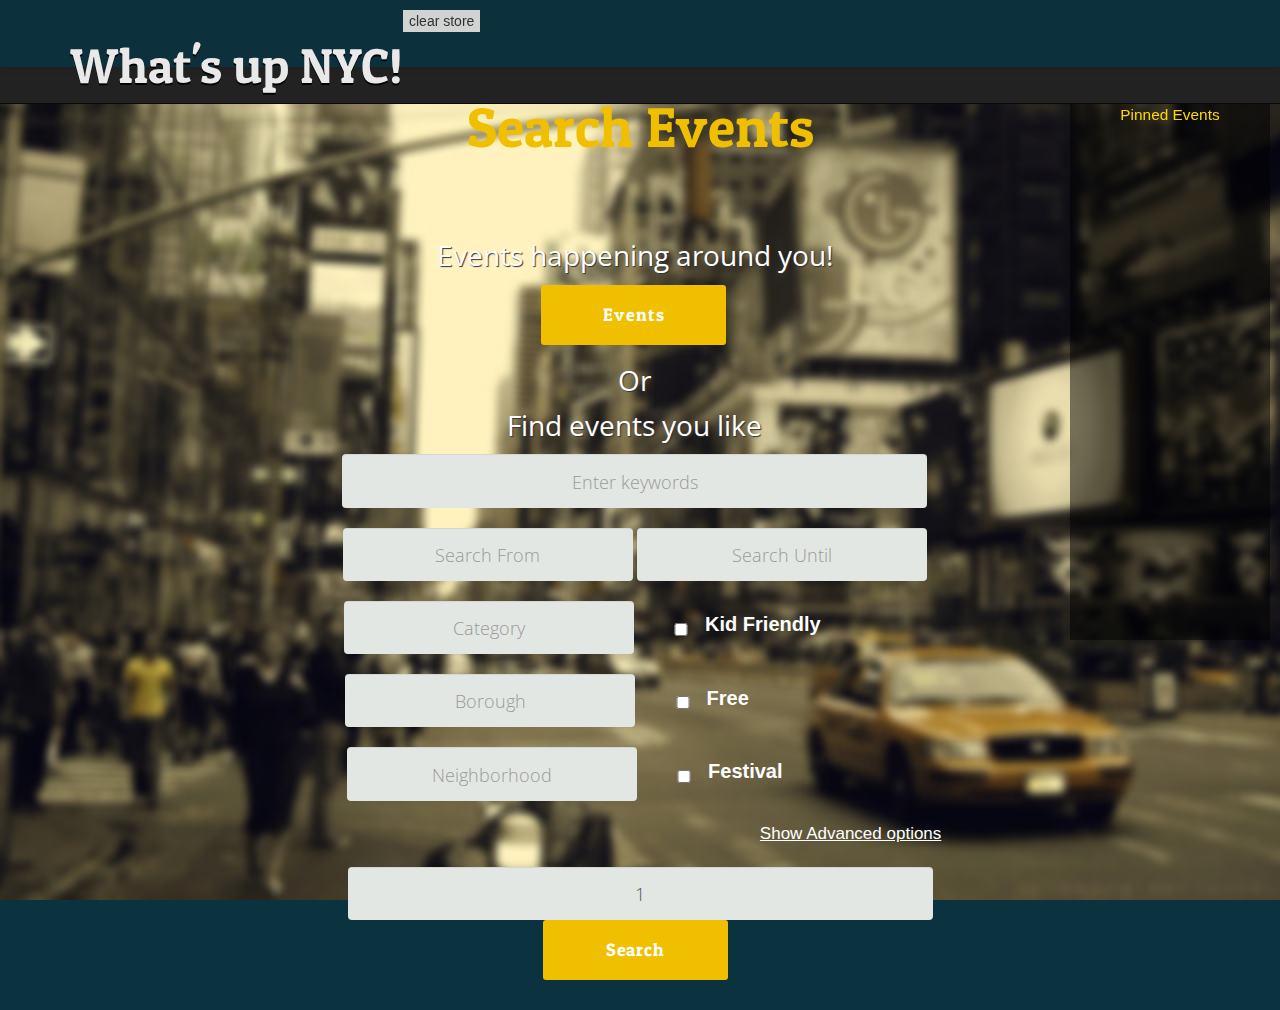
==== commit 0312bb0c: "Pinned Table Spacing handled" ====
--- a/index.html
+++ b/index.html
@@ -202,7 +202,7 @@
           <div id="divfix" title="Average comment rating for users">
             Pinned Events
             <div id="pinnedDiv">
-              <table id="pinnedEventsTable" border="0" style="{border-collapse: separate; border-spacing: 5em}">
+              <table id="pinnedEventsTable" border="0" class="pinned-table-class">
               </table>
             </div>
           </div>
@@ -248,19 +248,19 @@
               
               <input type="text" id="datepicker2" name="uploadeduntil" placeholder="Search Until" class="cform-text" size="20" style = "width:290px; ">
               <div class="row">&nbsp</div>              
-              <input type="text" id="category" placeholder="Category" class="cform-text" style="margin-left:-17%; width:290px;" size="30" title="Category">
+              <input type="text" id="category" placeholder="Category" class="cform-text" style="margin-left:-15%; width:290px;" size="30" title="Category">
               <input type="checkbox" id="kidFriendly" class="advanced" style="margin-left:2%; width: 40px; color:white;" size="30" title="Neighborhood">
-              <label for="kidFriendly" style="color: white; font-size: 17px;">Kid Friendly</label>
-              <div class="row">&nbsp</div>              
-
-              <input type="text" id="borough" placeholder="Borough" class="cform-text" size="30" title="Borough" style=" margin-left:-22%; width:290px;" >
+              <label for="kidFriendly" style="color: white; font-size: 20px;"><span><span></span></span>Kid Friendly</label>
+              <div class="row">&nbsp;</div>              
+
+              <input type="text" id="borough" placeholder="Borough" class="cform-text" size="30" title="Borough" style=" margin-left:-21%; width:290px;" >
               
               <input type="checkbox" id="free" class="advanced" title="Free" style=" margin-left:2%; width:40px;">
-              <label for="free" style="color: white; font-size: 17px;">Free</label>
+              <label for="free" style="color: white; font-size: 20px;"><span><span></span></span>Free</label>
               <div class="row">&nbsp;</div>              
-              <input type="text" id="neighborhood" placeholder="Neighborhood" class="cform-text" style="margin-left:-20%; width: 290px;" size="30" title="Neighborhood"> 
+              <input type="text" id="neighborhood" placeholder="Neighborhood" class="cform-text" style="margin-left:-18%; width: 290px;" size="30" title="Neighborhood"> 
               <input type="checkbox" id="festival" class="advanced" title="Festival" style=" margin-left:2%; width:40px;">
-              <label for="festival" style="color: white; font-size: 17px;">Festival</label>                     
+              <label for="festival" style="color: white; font-size: 20px;"><span><span></span></span>Festival</label>                     
             </div>
           </div>
           <div class="row" id="searchButton">
--- a/webContent/css/style.css
+++ b/webContent/css/style.css
@@ -105,7 +105,7 @@
 body, input, textarea {
 }
 a:link, a:visited {
-	color: #F1505A;
+	color: #3300cc;
 }
 a:hover, a:active {
 	color: #F1505A;
@@ -282,7 +282,7 @@
 	font-family: 'Patua One', cursive;
 	font-size: 4em;
 	font-weight: 400;
-	margin: 1em 0;
+	margin: 1.2em 0;
 }
 #headerwrap h2 {
 	color: #FFFFFF;
--- a/stylesheets/styles.css
+++ b/stylesheets/styles.css
@@ -319,4 +319,9 @@
     text-align: center;
     color: black;
     z-index: +1;
+}
+
+.pinned-table-class{
+  border-collapse: separate; 
+  border-spacing: 5px;
 }--- a/stylesheets/corgi.css
+++ b/stylesheets/corgi.css
@@ -143,7 +143,7 @@
 	float:right;
 	margin-right:20px;
 	color:#999;
-	font-size:12px;
+	font-size:17px;
 }
 .bottom_right span {
 	color:#ccc;
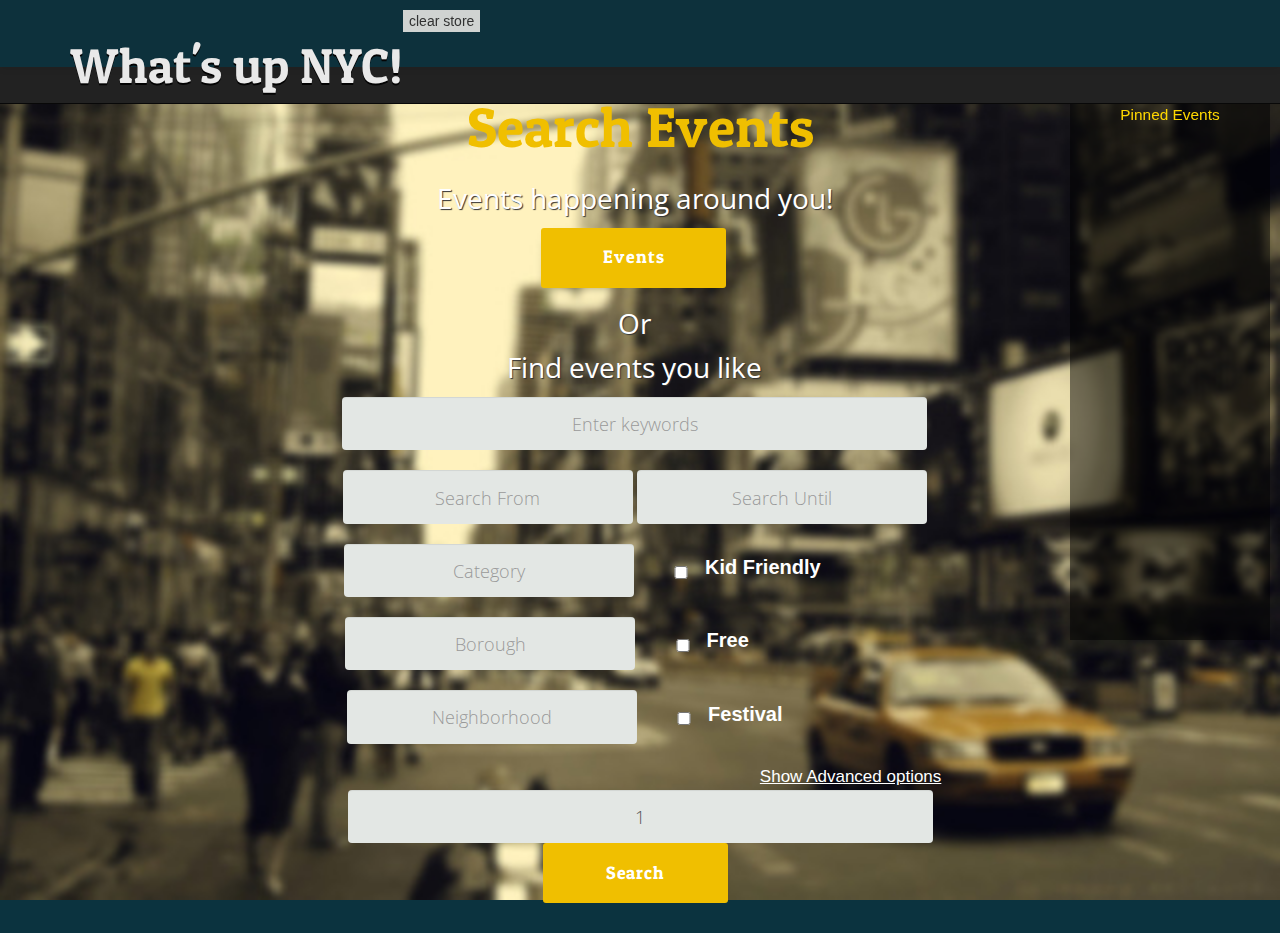
==== commit aac5b6d3: "Scroll alignment Changed" ====
--- a/index.html
+++ b/index.html
@@ -20,11 +20,6 @@
     <link href='http://fonts.googleapis.com/css?family=Quattrocento:400,700' rel='stylesheet' type='text/css'>
     <link href='http://fonts.googleapis.com/css?family=Patua+One' rel='stylesheet' type='text/css'>
     <link href='http://fonts.googleapis.com/css?family=Open+Sans' rel='stylesheet' type='text/css'>
-    <style>
-    body {
-        padding-top: 60px; /* 60px to make the container go all the way to the bottom of the topbar */
-    }
-    </style>
     <link href="webContent/css/bootstrap-responsive.css" rel="stylesheet">
     <link href="stylesheets/styles.css" type="text/css" rel="stylesheet">
     <link href="stylesheets/corgi.css" type="text/css" rel="stylesheet">
@@ -169,7 +164,7 @@
   </script>
 
     </head>
-    <body>
+    <body class="main-body">
     <!--******************** NAVBAR ********************-->
     <div class="navbar-wrapper">
       <div class="navbar navbar-inverse navbar-fixed-top">
@@ -199,7 +194,7 @@
       <header class="clearfix">
         <h1><span>Search Events</span></h1>
         <div class="container" style="position: relative;">
-          <div id="divfix" title="Average comment rating for users">
+          <div id="divfix" class ="pinned-table-div" title="Average comment rating for users">
             Pinned Events
             <div id="pinnedDiv">
               <table id="pinnedEventsTable" border="0" class="pinned-table-class">
@@ -265,29 +260,12 @@
           </div>
           <div class="row" id="searchButton">
           <br>
-            <button id="advanced-options"class="advanced" onclick="Visibility()" style = " background:none; border:none; margin-left:36%; color: white; font-size: 17px; " ><u>Show Advanced options</u></button>
-          <div class="row">&nbsp;</div>
+            <button id="advanced-options"class="advanced" style = " background:none; border:none; margin-left:36%; color: white; font-size: 17px; " ><u>Show Advanced options</u></button>
 
           <input name="pageNumber" id="currentPageNum" hidden="true" role="textbox" type="text" value="1">
           <input type = "button" value="Search" onclick="searchEventsButtonClick()" class="cform-submit" id="searchButton"
               style="margin-left:41.7%;" title="click here to search">
           </div>
-
-<!-- <div style="margin: 10px">
-<div class="star-ctr">
-  <ul>
-    <li><a href="#"><span class="glyphicon glyphicon-star"></span></a></li>
-    <li><a href="#"><span class="glyphicon glyphicon-star"></span></a></li>
-    <li><a href="#"><span class="glyphicon glyphicon-star"></span></a></li>
-    <li><a href="#"><span class="glyphicon glyphicon-star"></span></a></li>
-    <li><a href="#"><span class="glyphicon glyphicon-star"></span></a></li>
-  </ul>
-</div>
-</div> -->
-
-
-
-
 
            <div id="box">
         <p/>
@@ -302,17 +280,6 @@
         </div>
       </header>
     </div>
-
-
-   
-    <!--******************** Feature ********************-->
-    
-    <!--******************** Portfolio Section ********************-->
-
-    <!--******************** Services Section ********************-->
-    <!--******************** Testimonials Section ********************-->
-    
-    <!--******************** News Section ********************-->
     
     <!-- Loading the javaScript at the end of the page -->
     <script type="text/javascript" src="webContent/js/bootstrap.js"></script>
@@ -321,6 +288,9 @@
     
     
     <!--ANALYTICS CODE-->
+    </body>
+    </html>
+
   <script type="text/javascript">
     var _gaq = _gaq || [];
     _gaq.push(['_setAccount', 'UA-29231762-1']);
@@ -338,5 +308,3 @@
       window.reload();
     }
   </script>
-    </body>
-    </html>
--- a/webContent/css/style.css
+++ b/webContent/css/style.css
@@ -271,18 +271,17 @@
 	-moz-background-size: cover;
 	-o-background-size: cover;
 	background-size: cover;
-	;
-	min-height: 1000px;
 	margin-top: -100px;
 	padding-top:70px;
 	text-align:center;
+	overflow-y: hidden;
 }
 #headerwrap h1 {
 	color: #FFFFFF;
 	font-family: 'Patua One', cursive;
 	font-size: 4em;
 	font-weight: 400;
-	margin: 1.2em 0;
+	margin-top: 1.2em;
 }
 #headerwrap h2 {
 	color: #FFFFFF;
--- a/stylesheets/styles.css
+++ b/stylesheets/styles.css
@@ -324,4 +324,32 @@
 .pinned-table-class{
   border-collapse: separate; 
   border-spacing: 5px;
-}+}
+
+.pinned-table-div::-webkit-scrollbar {
+  width:10px;
+}
+
+.pinned-table-div::-webkit-scrollbar * {
+  background:transparent;
+}
+
+.pinned-table-div::-webkit-scrollbar-thumb{
+  background: rgba(96,96,96,0.5)  !important;
+}
+
+.main-body{
+  padding-top: 60px; /* 60px to make the container go all the way to the bottom of the topbar */
+}
+
+.main-body::-webkit-scrollbar {
+  width:10px;
+}
+
+.main-body::-webkit-scrollbar * {
+  background:transparent;
+}
+
+.main-body::-webkit-scrollbar-thumb{
+  background: #000000 !important;
+}
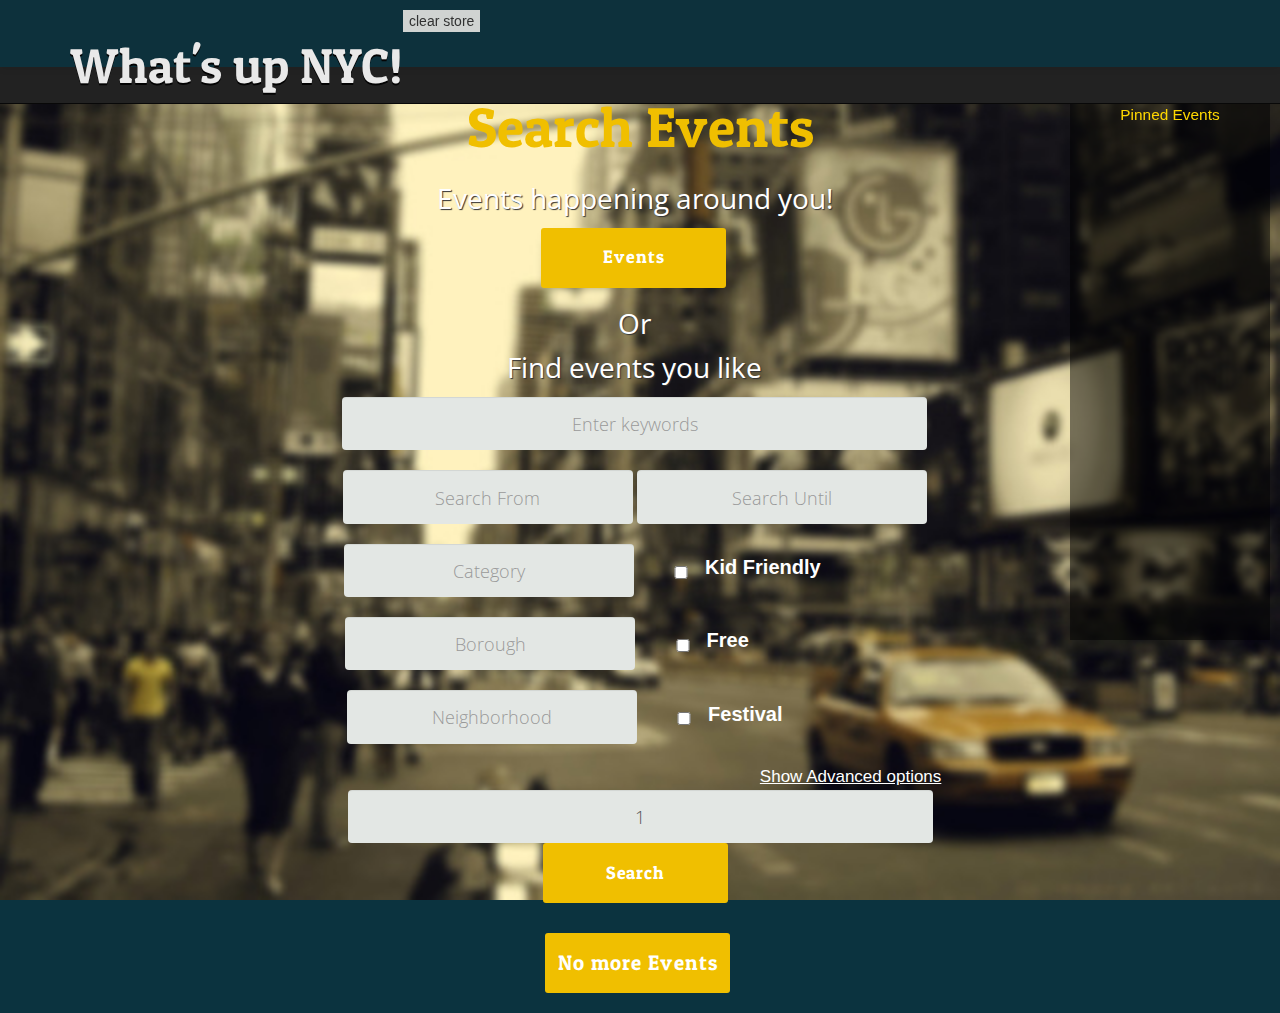
==== commit 5db372a7: "Rating persistence" ====
--- a/index.html
+++ b/index.html
@@ -20,6 +20,11 @@
     <link href='http://fonts.googleapis.com/css?family=Quattrocento:400,700' rel='stylesheet' type='text/css'>
     <link href='http://fonts.googleapis.com/css?family=Patua+One' rel='stylesheet' type='text/css'>
     <link href='http://fonts.googleapis.com/css?family=Open+Sans' rel='stylesheet' type='text/css'>
+    <style>
+    body {
+        padding-top: 60px; /* 60px to make the container go all the way to the bottom of the topbar */
+    }
+    </style>
     <link href="webContent/css/bootstrap-responsive.css" rel="stylesheet">
     <link href="stylesheets/styles.css" type="text/css" rel="stylesheet">
     <link href="stylesheets/corgi.css" type="text/css" rel="stylesheet">
@@ -84,6 +89,7 @@
           
             var eventData = pinnedEvents[key];
             col1Tag.innerHTML = eventData;
+            col1Tag.setAttribute('id', "PinnedEventCol" + key);
             row1Tag.setAttribute('id', "Event" + key);
             row1Tag.appendChild(col1Tag);
             $("#pinnedEventsTable").append(row1Tag);
@@ -164,7 +170,7 @@
   </script>
 
     </head>
-    <body class="main-body">
+    <body>
     <!--******************** NAVBAR ********************-->
     <div class="navbar-wrapper">
       <div class="navbar navbar-inverse navbar-fixed-top">
@@ -260,12 +266,29 @@
           </div>
           <div class="row" id="searchButton">
           <br>
-            <button id="advanced-options"class="advanced" style = " background:none; border:none; margin-left:36%; color: white; font-size: 17px; " ><u>Show Advanced options</u></button>
+            <button id="advanced-options"class="advanced" onclick="Visibility()" style = " background:none; border:none; margin-left:36%; color: white; font-size: 17px; " ><u>Show Advanced options</u></button><!-- 
+          <div class="row">&nbsp;</div> -->
 
           <input name="pageNumber" id="currentPageNum" hidden="true" role="textbox" type="text" value="1">
           <input type = "button" value="Search" onclick="searchEventsButtonClick()" class="cform-submit" id="searchButton"
               style="margin-left:41.7%;" title="click here to search">
           </div>
+
+<!-- <div style="margin: 10px">
+<div class="star-ctr">
+  <ul>
+    <li><a href="#"><span class="glyphicon glyphicon-star"></span></a></li>
+    <li><a href="#"><span class="glyphicon glyphicon-star"></span></a></li>
+    <li><a href="#"><span class="glyphicon glyphicon-star"></span></a></li>
+    <li><a href="#"><span class="glyphicon glyphicon-star"></span></a></li>
+    <li><a href="#"><span class="glyphicon glyphicon-star"></span></a></li>
+  </ul>
+</div>
+</div> -->
+
+
+
+
 
            <div id="box">
         <p/>
@@ -280,6 +303,17 @@
         </div>
       </header>
     </div>
+
+
+   
+    <!--******************** Feature ********************-->
+    
+    <!--******************** Portfolio Section ********************-->
+
+    <!--******************** Services Section ********************-->
+    <!--******************** Testimonials Section ********************-->
+    
+    <!--******************** News Section ********************-->
     
     <!-- Loading the javaScript at the end of the page -->
     <script type="text/javascript" src="webContent/js/bootstrap.js"></script>
@@ -288,9 +322,6 @@
     
     
     <!--ANALYTICS CODE-->
-    </body>
-    </html>
-
   <script type="text/javascript">
     var _gaq = _gaq || [];
     _gaq.push(['_setAccount', 'UA-29231762-1']);
@@ -308,3 +339,5 @@
       window.reload();
     }
   </script>
+    </body>
+    </html>
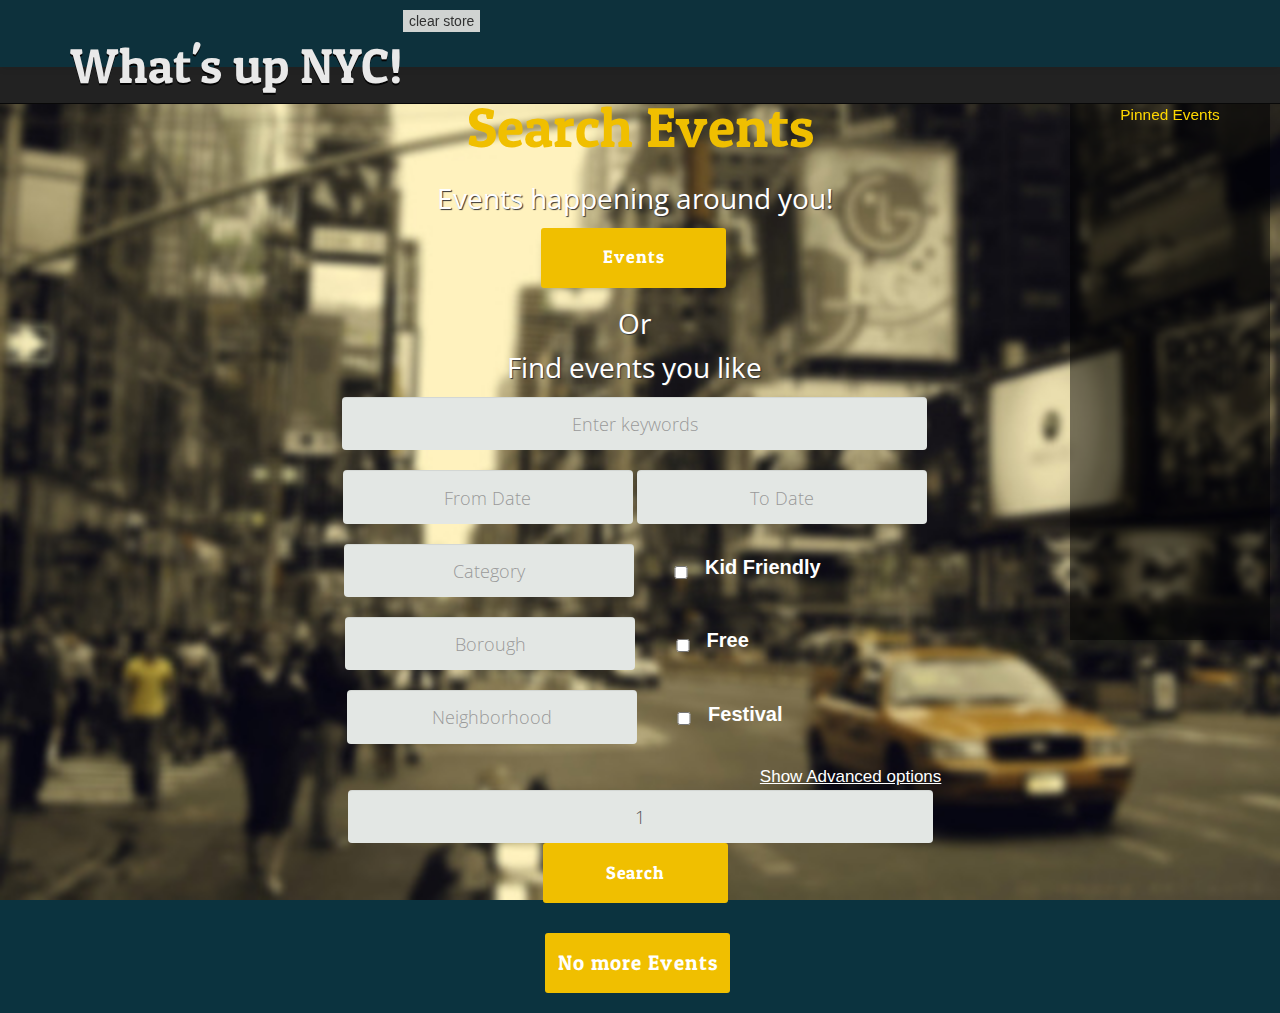
==== commit 603d9418: "Merge branch 'master' of https://github.com/chaitanyakorgaonkar/WhatsupNYC-" ====
--- a/index.html
+++ b/index.html
@@ -20,11 +20,6 @@
     <link href='http://fonts.googleapis.com/css?family=Quattrocento:400,700' rel='stylesheet' type='text/css'>
     <link href='http://fonts.googleapis.com/css?family=Patua+One' rel='stylesheet' type='text/css'>
     <link href='http://fonts.googleapis.com/css?family=Open+Sans' rel='stylesheet' type='text/css'>
-    <style>
-    body {
-        padding-top: 60px; /* 60px to make the container go all the way to the bottom of the topbar */
-    }
-    </style>
     <link href="webContent/css/bootstrap-responsive.css" rel="stylesheet">
     <link href="stylesheets/styles.css" type="text/css" rel="stylesheet">
     <link href="stylesheets/corgi.css" type="text/css" rel="stylesheet">
@@ -77,7 +72,9 @@
 
     $(document).ready(function(){
     var pinnedEvents = store.get('pinnedEvents');
-    //console.log(pinnedEvents);
+    /*var ratedEvents = store.get('ratedEvents');
+    var ratingPixel = store.get('ratingPixel');
+    console.log(ratedEvents);*/
 
     for (var key in pinnedEvents) {
 
@@ -95,6 +92,7 @@
             $("#pinnedEventsTable").append(row1Tag);
   
     }
+
   });
 
     $(document).ready(function(){
@@ -170,7 +168,7 @@
   </script>
 
     </head>
-    <body>
+    <body class="main-body">
     <!--******************** NAVBAR ********************-->
     <div class="navbar-wrapper">
       <div class="navbar navbar-inverse navbar-fixed-top">
@@ -245,9 +243,9 @@
               -->
               <input type="text" name="keywords" id = "text"placeholder="Enter keywords" class="cform-text" style="margin-left:-6%;" size="30" title="your email">
               <div class="row">&nbsp</div>              
-              <input type="text" id="datepicker1" name="uploadedsince" placeholder="Search From" class="cform-text" size="20" style = "width:290px; margin-left:-6%;">
-              
-              <input type="text" id="datepicker2" name="uploadeduntil" placeholder="Search Until" class="cform-text" size="20" style = "width:290px; ">
+              <input type="text" id="datepicker1" name="uploadedsince" placeholder="From Date" class="cform-text" size="20" style = "width:290px; margin-left:-6%;">
+              
+              <input type="text" id="datepicker2" name="uploadeduntil" placeholder="To Date" class="cform-text" size="20" style = "width:290px; ">
               <div class="row">&nbsp</div>              
               <input type="text" id="category" placeholder="Category" class="cform-text" style="margin-left:-15%; width:290px;" size="30" title="Category">
               <input type="checkbox" id="kidFriendly" class="advanced" style="margin-left:2%; width: 40px; color:white;" size="30" title="Neighborhood">
@@ -266,29 +264,12 @@
           </div>
           <div class="row" id="searchButton">
           <br>
-            <button id="advanced-options"class="advanced" onclick="Visibility()" style = " background:none; border:none; margin-left:36%; color: white; font-size: 17px; " ><u>Show Advanced options</u></button><!-- 
-          <div class="row">&nbsp;</div> -->
+            <button id="advanced-options"class="advanced" style = " background:none; border:none; margin-left:36%; color: white; font-size: 17px; " ><u>Show Advanced options</u></button>
 
           <input name="pageNumber" id="currentPageNum" hidden="true" role="textbox" type="text" value="1">
           <input type = "button" value="Search" onclick="searchEventsButtonClick()" class="cform-submit" id="searchButton"
               style="margin-left:41.7%;" title="click here to search">
           </div>
-
-<!-- <div style="margin: 10px">
-<div class="star-ctr">
-  <ul>
-    <li><a href="#"><span class="glyphicon glyphicon-star"></span></a></li>
-    <li><a href="#"><span class="glyphicon glyphicon-star"></span></a></li>
-    <li><a href="#"><span class="glyphicon glyphicon-star"></span></a></li>
-    <li><a href="#"><span class="glyphicon glyphicon-star"></span></a></li>
-    <li><a href="#"><span class="glyphicon glyphicon-star"></span></a></li>
-  </ul>
-</div>
-</div> -->
-
-
-
-
 
            <div id="box">
         <p/>
@@ -303,17 +284,6 @@
         </div>
       </header>
     </div>
-
-
-   
-    <!--******************** Feature ********************-->
-    
-    <!--******************** Portfolio Section ********************-->
-
-    <!--******************** Services Section ********************-->
-    <!--******************** Testimonials Section ********************-->
-    
-    <!--******************** News Section ********************-->
     
     <!-- Loading the javaScript at the end of the page -->
     <script type="text/javascript" src="webContent/js/bootstrap.js"></script>
@@ -322,6 +292,9 @@
     
     
     <!--ANALYTICS CODE-->
+    </body>
+    </html>
+
   <script type="text/javascript">
     var _gaq = _gaq || [];
     _gaq.push(['_setAccount', 'UA-29231762-1']);
@@ -339,5 +312,3 @@
       window.reload();
     }
   </script>
-    </body>
-    </html>
--- a/stylesheets/styles.css
+++ b/stylesheets/styles.css
@@ -314,9 +314,12 @@
   overflow-y: auto;
 }
 
+.pin-data{
+  text-align: center;
+}
+
 .td-heading {
     background-color: rgba(255,255,255,0.6);
-    text-align: center;
     color: black;
     z-index: +1;
 }
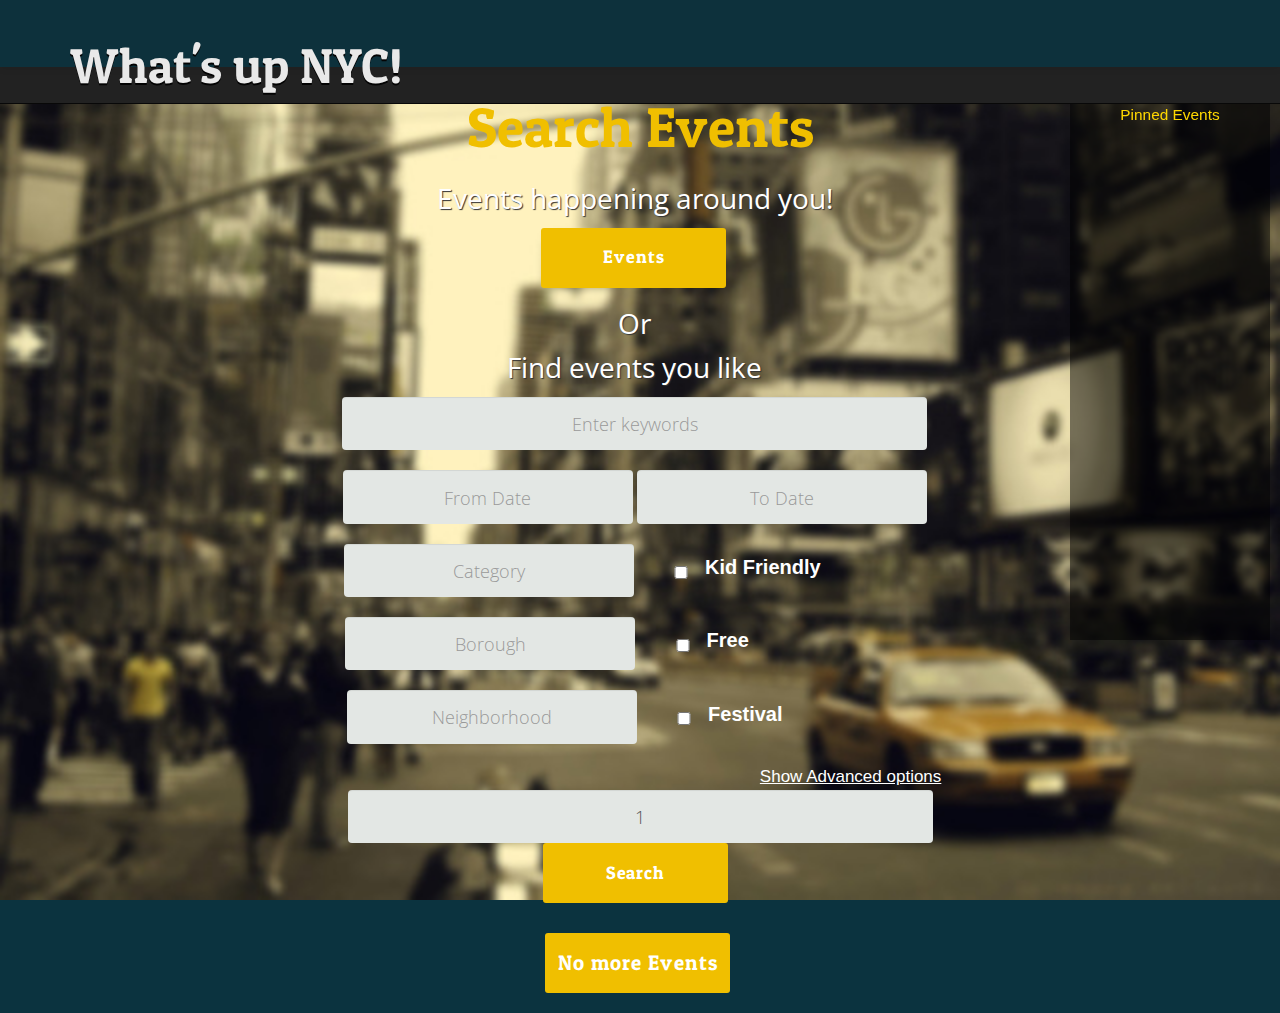
==== commit fdf9cc15: "Removed the Magic Button" ====
--- a/index.html
+++ b/index.html
@@ -78,7 +78,6 @@
 
     for (var key in pinnedEvents) {
 
-            console.log(pinnedEvents[key]);
             var row1Tag = document.createElement("tr");
             var col1Tag = document.createElement("td");
             col1Tag.setAttribute('class', "td-heading");
@@ -177,7 +176,6 @@
             <!-- Responsive Navbar Part 1: Button for triggering responsive navbar (not covered in tutorial). Include responsive CSS to utilize. -->
             <a class="btn btn-navbar" data-toggle="collapse" data-target=".nav-collapse"> <span class="icon-bar"></span> <span class="icon-bar"></span> <span class="icon-bar"></span> </a>
             <h1 class="brand"><a href="#top">What's up NYC!</a></h1>
-            <button onclick="clearStore()"> clear store</button>
             <!-- Responsive Navbar Part 2: Place all navbar contents you want collapsed withing .navbar-collapse.collapse. -->
             <nav class="pull-right nav-collapse collapse">
               <ul id="menu-main" class="nav">
@@ -306,9 +304,4 @@
     ga.src = ('https:' == document.location.protocol ? 'https://ssl' : 'http://www') + '.google-analytics.com/ga.js';
     var s = document.getElementsByTagName('script')[0]; s.parentNode.insertBefore(ga, s);
     })();
-
-    function clearStore(){
-      store.clear();
-      window.reload();
-    }
   </script>
